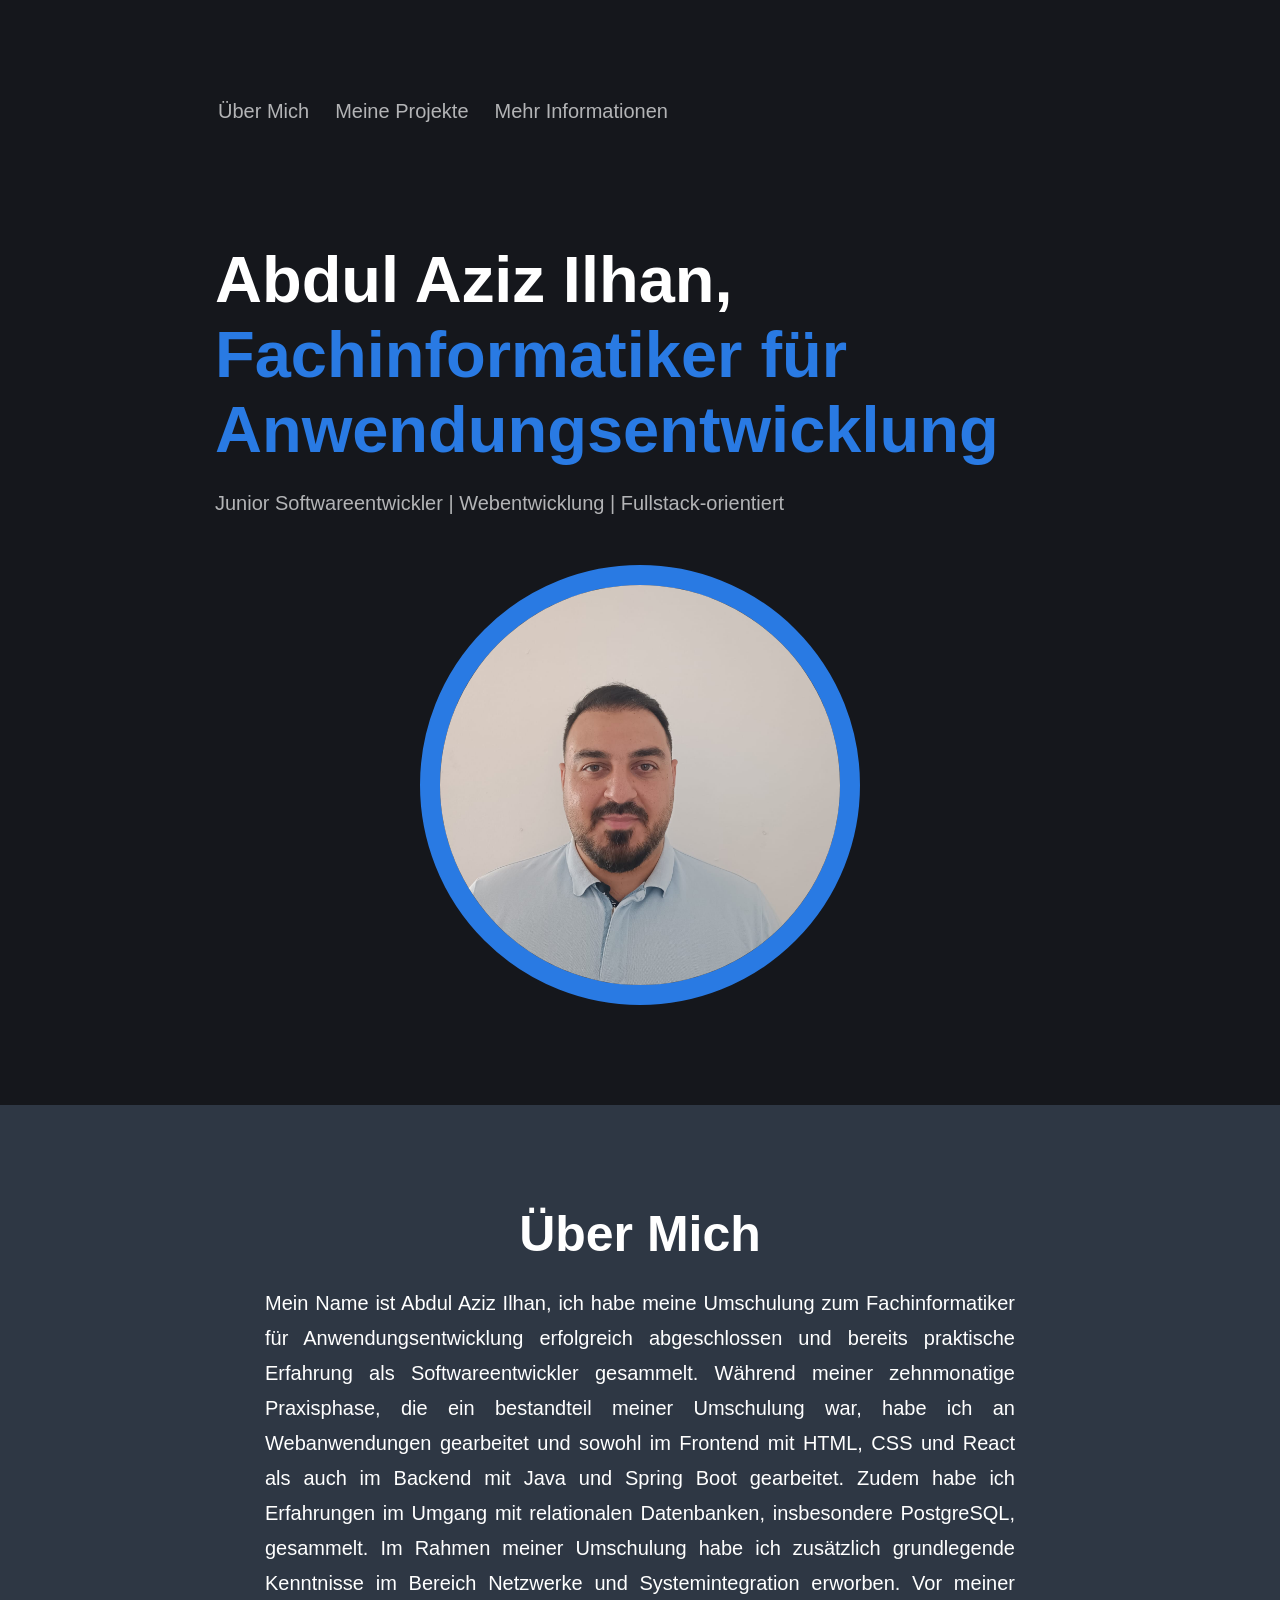
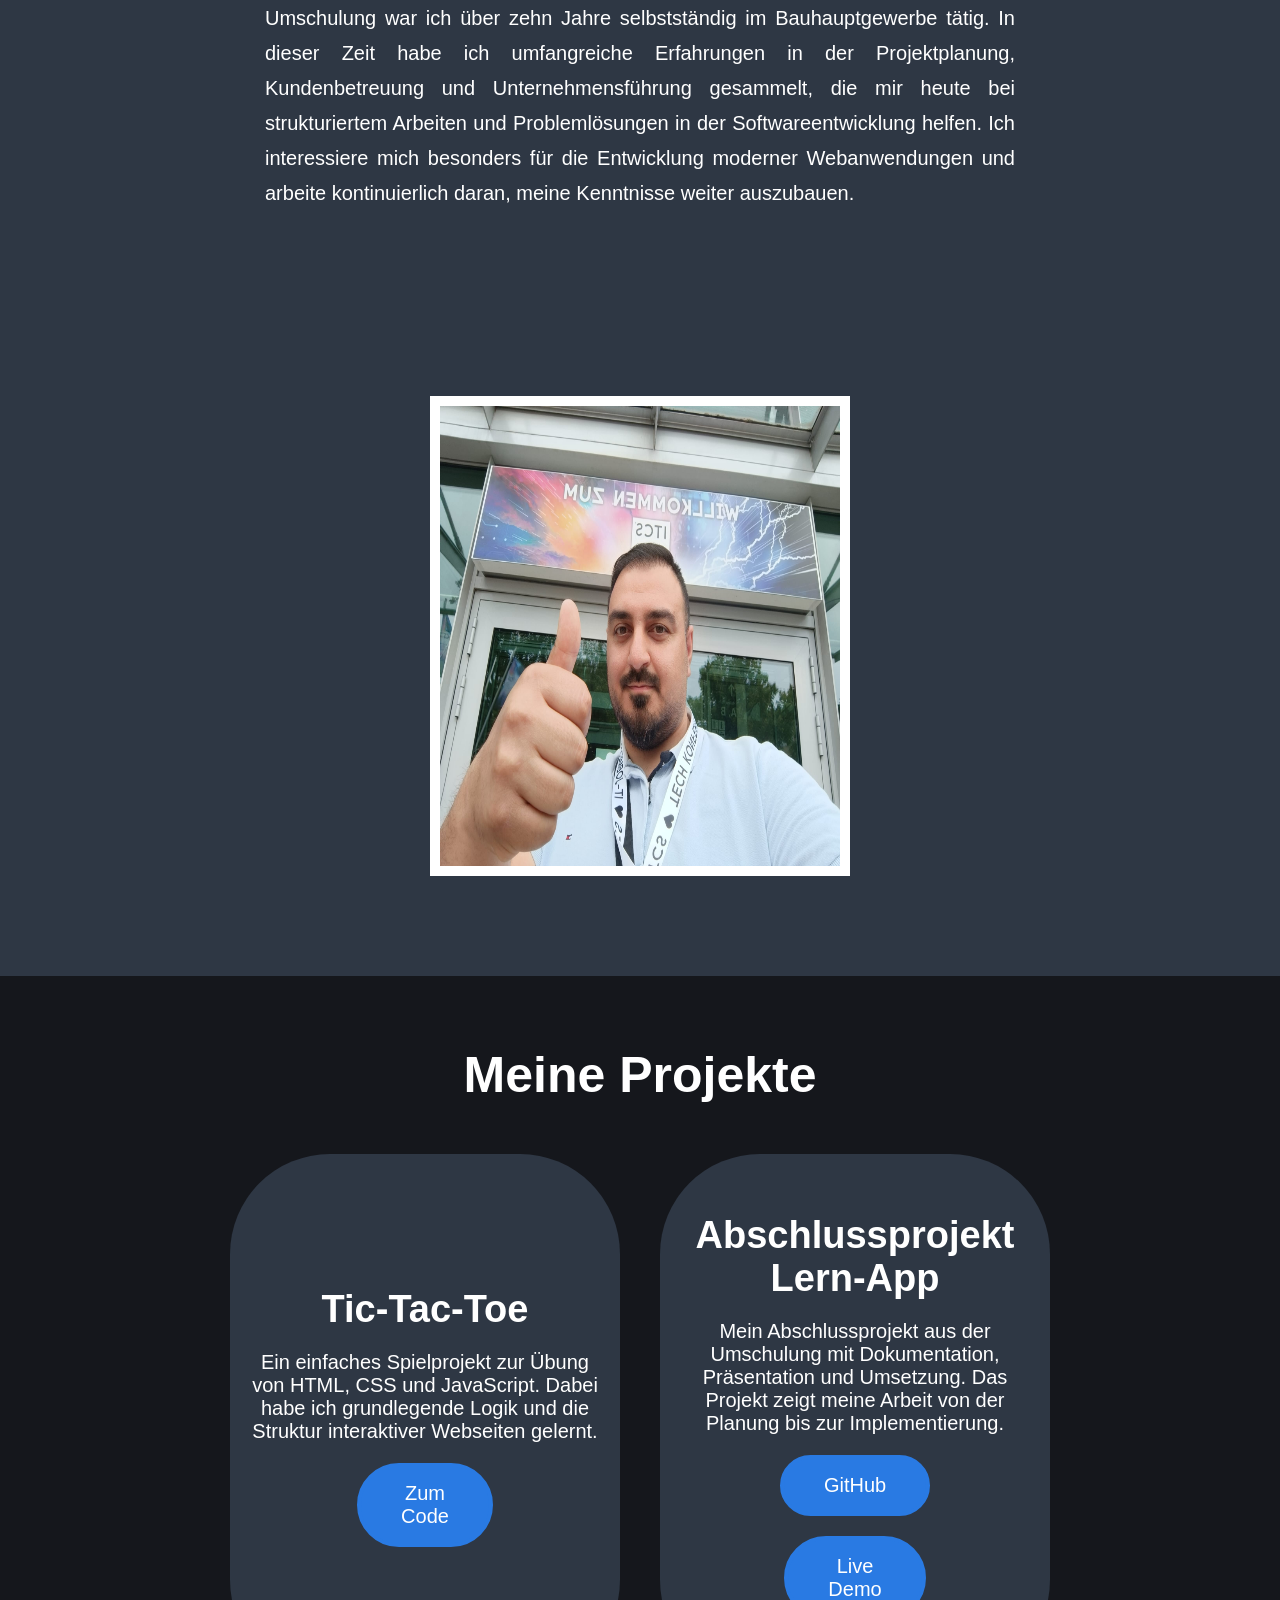
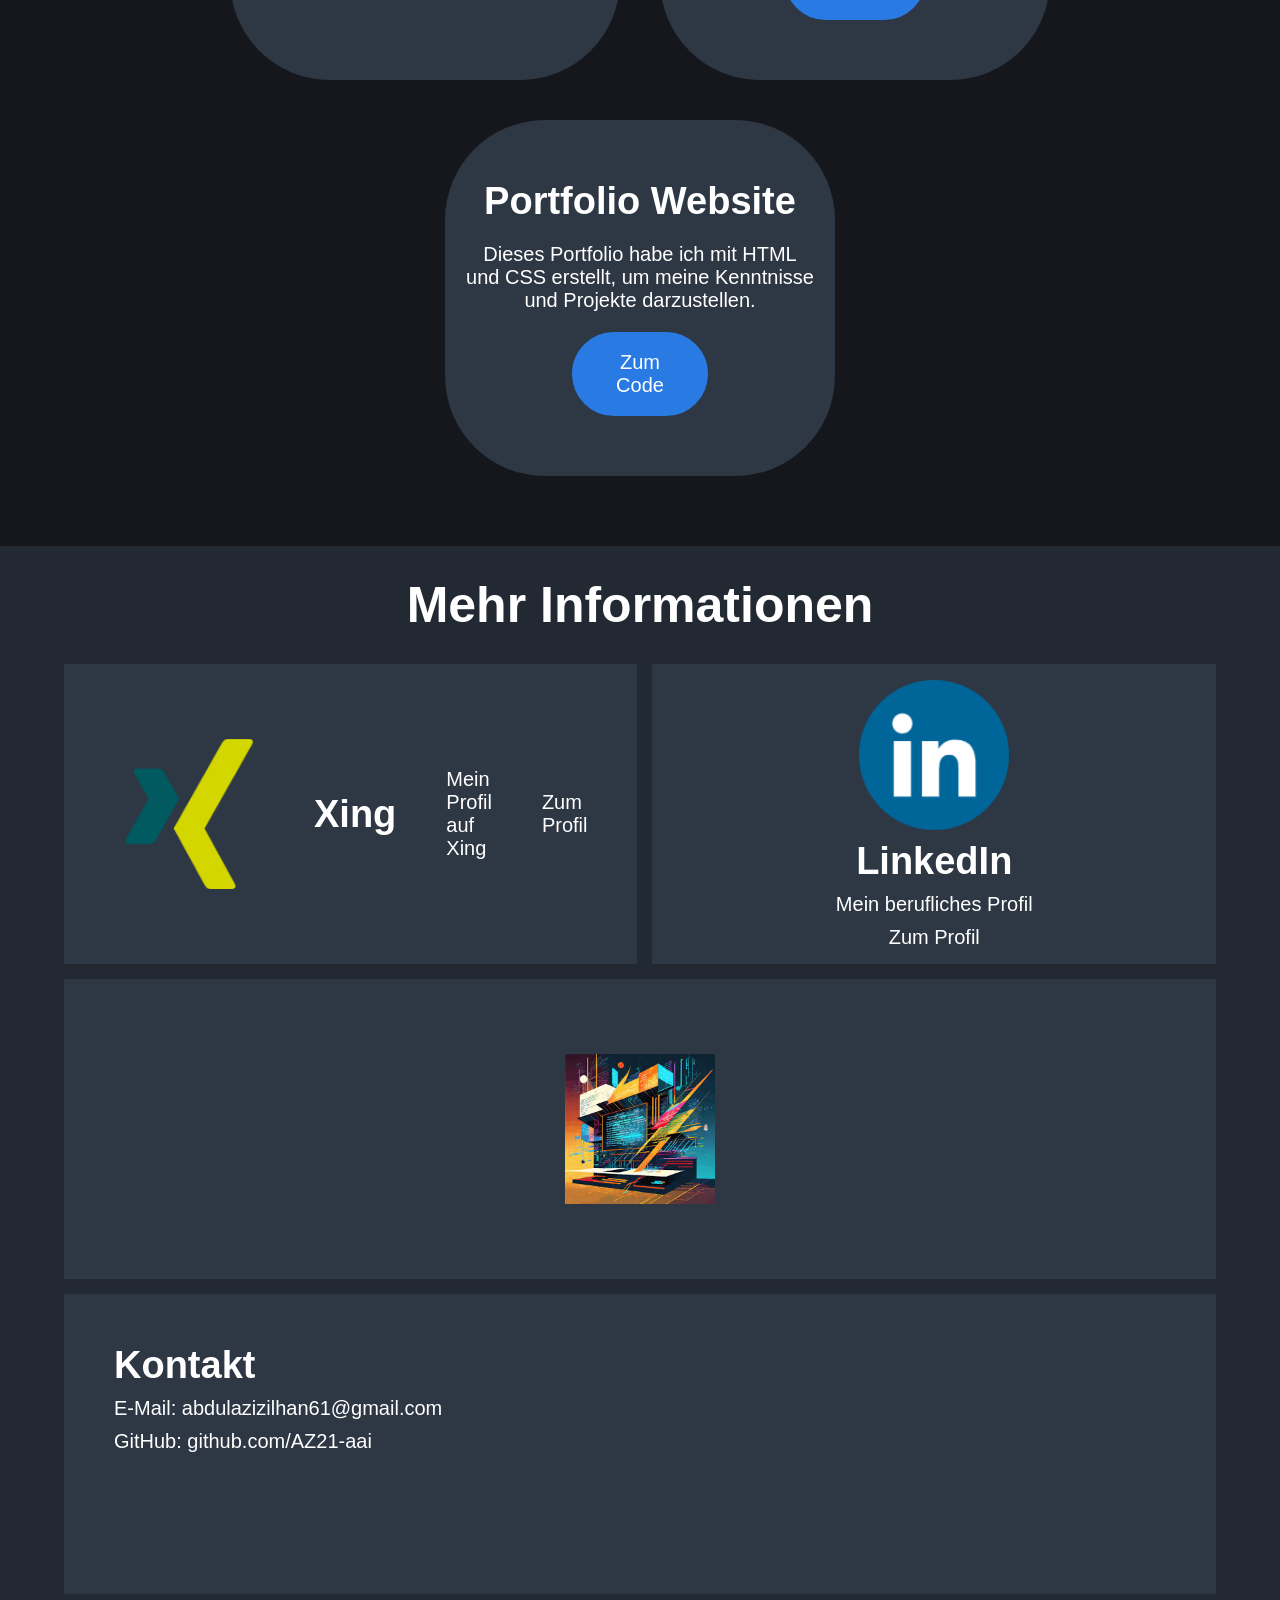
==== index.html @ 3459322f "Update index.html" ====
<!DOCTYPE html>
<html lang="de">
<head>
    <meta charset="UTF-8">
    <meta name="viewport" content="width=device-width, initial-scale=1.0">
    <title>Portfolio - Abdul Aziz Ilhan</title>
    <link rel="stylesheet" href="css_portfolio/general_settings.css">
    <link rel="stylesheet" href="css_portfolio/header.css">
    <link rel="stylesheet" href="css_portfolio/about_me.css">
    <link rel="stylesheet" href="css_portfolio/services.css">
    <link rel="stylesheet" href="css_portfolio/footer.css">
    <link href="https://fonts.googleapis.com/icon?family=Material+Icons"
    rel="stylesheet">
</head>
<body>
    <header>
        <div class="header_text">
            <nav>
                
                <input type="checkbox" id="toggle_button">
                <label for="toggle_button">
                    <span class="material-icons">menu</span>
                </label>
                <ul>
                    <li><a href='#about_me_section'>Über Mich</a></li>
                    <li><a href='#services_section'>Meine Projekte</a></li>
                    <li><a href='#more_information_section'>Mehr Informationen</a></li>
                </ul>
            </nav>
            <h1>Abdul Aziz Ilhan, <span style="color: var(--main-brand-color);"><br>Fachinformatiker für Anwendungsentwicklung</span></h1>
              <p class="subheading">
              Junior Softwareentwickler | Webentwicklung | Fullstack-orientiert
              </p>
        </div>
        <div class="circle">
            <img src="images/fotoportfolio.jfif" alt="">
        </div>
    </header>
    <section id="about_me_section">
        <img src="images/fotoportfolio2 .jfif" alt="">
        <div class="about_me_container">
            <h2>Über Mich</h2><br>
            <p>
Mein Name ist Abdul Aziz Ilhan, ich habe meine Umschulung zum Fachinformatiker für Anwendungsentwicklung erfolgreich abgeschlossen und bereits praktische Erfahrung als Softwareentwickler gesammelt.

Während meiner zehnmonatige Praxisphase, die ein bestandteil meiner Umschulung war, habe ich an Webanwendungen gearbeitet und sowohl im Frontend mit HTML, CSS und React als auch im Backend mit Java und Spring Boot gearbeitet. Zudem habe ich Erfahrungen im Umgang mit relationalen Datenbanken, insbesondere PostgreSQL, gesammelt.

Im Rahmen meiner Umschulung habe ich zusätzlich grundlegende Kenntnisse im Bereich Netzwerke und Systemintegration erworben.

Vor meiner Umschulung war ich über zehn Jahre selbstständig im Bauhauptgewerbe tätig. In dieser Zeit habe ich umfangreiche Erfahrungen in der Projektplanung, Kundenbetreuung und Unternehmensführung gesammelt, die mir heute bei strukturiertem Arbeiten und Problemlösungen in der Softwareentwicklung helfen.

Ich interessiere mich besonders für die Entwicklung moderner Webanwendungen und arbeite kontinuierlich daran, meine Kenntnisse weiter auszubauen.
            </p>
        </div>
    </section>
    <section id="services_section">
        <h2>Meine&shy Projekte</h2>
        <div class="flex_container">
            <div class="card">
                <h3>Tic-Tac-Toe</h3>
                <p>Ein einfaches Spielprojekt zur Übung von HTML, CSS und JavaScript. Dabei habe ich grundlegende Logik und die Struktur interaktiver Webseiten gelernt.</p>
                <a href="#">Zum Code</a> 
            </div>
            <div class="card">
                <h3>Abschlussprojekt Lern-App</h3>
                <p>Mein Abschlussprojekt aus der Umschulung mit Dokumentation, Präsentation und Umsetzung. Das Projekt zeigt meine Arbeit von der Planung bis zur Implementierung.</p>
                <a href="https://github.com/AZ21-aai/lern-app" target="_blank">GitHub</a>
                <a href="https://az21-aai.github.io/portfolio/" target="_blank">Live Demo</a>
            </div>
            <div class="card">
            <h3>Portfolio Website</h3>
              <p>Dieses Portfolio habe ich mit HTML und CSS erstellt, um meine Kenntnisse und Projekte darzustellen.</p>
              <a href="https://github.com/AZ21-aai/portfolio">Zum Code</a>
            </div>
        </div>
    </section>
    <footer id="more_information_section">
        <h2>Mehr Informationen</h2>
        <div class="grid_container">
          <div id="item1" class="grid_item">
                <img src="images/xing.png" alt="Xing">
                <h3>Xing</h3>
                <p>Mein Profil auf Xing</p>
                <a href="https://www.xing.com/profile/AbdulAziz_Ilhan/web_profiles" target="_blank">Zum Profil</a>
            </div>
            <div id="item2" class="grid_item">
                <img src="images/linkedin.png" alt="LinkedIn">
                <h3>LinkedIn</h3>
                <p>Mein berufliches Profil</p>
                <a href="https://www.linkedin.com/in/abdulaziz-ilhan-365914321/" target="_blank">Zum Profil</a>
            </div>
            <div id="item3" class="grid_item">
                <h3>Kontakt</h3>
                <p>E-Mail: abdulazizilhan61@gmail.com</p>
                <p>GitHub: <a href="https://github.com/AZ21-aai" target="_blank">github.com/AZ21-aai</a></p>
            </div>
            <div id="item4" class="grid_item">
                <img src="images/background.jfif" alt="">
            </div>
            </div>
        </div>
    </footer>
</body>
</html>
---- css_portfolio/general_settings.css ----
@import url(../fonts);
:root{
     --main-brand-color: #297ae3;
     --primary-color:#15171C;
     --secondery-color: #232933;
     --light-secondary-color:#2e3744;
     --text-color:white;
     --secondary-text-color: #b3b4b6;
}
*{
    margin: 0px;
    padding: 0;
    /*box-sizing: border-box;*/
}
body{
    min-height: 100vh;
    background-color: var(--primary-color);
    font-family: 'Arial', sans-serif;
    font-size: 20px;
    color: var(--text-color);
}
h1{
    font-size: 65px;
    line-height:115%;
}
h3{
    font-size: 38px;
}
.subheading{
    margin-top: 25px;
    color: var(--secondary-text-color);
}
@media(max-width: 800px){
    h1{
        font-size: 12vw;
        text-align:center;
    }
    .subheading{
        text-align: center;
        font-size: 12vw;
        
        
    }
    body{
        font-size:16px; 
    }
}
---- css_portfolio/header.css ----
header {
    padding: 100px 25px;
    display: flex;
    justify-content: center;
    align-items: center;
    gap: 50px;
    flex-wrap: wrap;
    /*position: relative;
    max-width: 100%;
    max-height: 550px;*/
}

.header_text {
    width: 850px;
   /* text-align: left;
    flex: 1;
    margin-right: 20px;
    z-index: 1;
    max-width: 50%;*/
}

.circle {
    height: 400px;
    width: 400px;
   
    overflow: hidden;
    border-radius: 50%;
    border: 20px solid var(--main-brand-color);

    max-height: 80vw;
    max-width: 80vw;

    display: flex;
    justify-content: center;
    align-items: center;

    /*background-image: url('../images/fotoportfolio.jfif');
    background-position: center;
    background-size: cover;
    float: right;
    margin-left: 10px;
    margin-top: -450px;*/
}
.circle img{
   width: 100%;
}
nav{
    margin-bottom: 120px;
}
nav ul{
    list-style: none;
    display: flex;
    gap: 20px;
}
nav a{
    color: var(--secondary-text-color);
    text-decoration: none;
    position: relative;
    padding: 3px;
}
nav a:hover{
    color: var(--text-color);
}
nav a::after{
    content: '';
    height: 2px;
    width: 0;
    background: var(--main-brand-color);
    position: absolute;
    bottom: 0;
    left: 0;
    transition: 150ms ease-in-out
}
nav a:hover::after{
    width: 100%;
}
#toggle_button{
    display: none;
}
label[for="toggle_button"]{
    display: none;
}
label[for="toggle_button"] span{
    font-size: 120px;
}
@media (max-width: 800px) {
    nav {
        position: absolute;
        top: 0;
        left: 0;
        background: var(--secondery-color);
        padding: 15px;
        border-radius: 0 0 25px 0;
    }
    nav ul{
        display: none;
        flex-direction:column;
    }
    #toggle_button:checked ~ ul{
        display: flex;
    }
    label[for="toggle_button"]{
        display: block;
    }
    
    header {
        /*flex-direction: column;*/
        align-items: center;
        justify-content: center;
        gap: 20px;
        padding: 50px;
        max-height: 100%;
        padding: 280px
    }

    .header-content {
        text-align: center;
        max-width: 90vw;
    }

    .circle {
        height: 200px;
        width: 200px;
        margin-top: 180px;
        gap: 20px;
    }
    h1 {
        font-size: 8vw;
    }

    .subheading {
        font-size: 3.5vw;
    }
}
---- css_portfolio/about_me.css ----
#about_me_section{
    padding: 100px 75px;
    background-color: var(--light-secondary-color);
    display: flex;
    justify-content: center;
    align-items: center;
    gap: 100px;
   flex-wrap: wrap-reverse;
}
.about_me_container{
    width: 750px;
   max-width: 90%;
   /*display: flex;
   flex-direction: column;
   justify-content: center;
   align-items: center;*/
}
#about_me_section img{
    margin-top:85px;
    width: 400px;
    height: 460px;
    border: 10px solid var(--text-color);
    max-width: calc(90% - 30px);
}
.about_me_container h2{
    font-size: 50px;
    text-align: center;
}
.about_me_container p{
    text-align: justify;
    line-height: 175%;
}
@media(max-width: 800px){
    #about_me_section{
        padding: 50px 0;
    }
    #about_me_section h2{
        text-align: center;
        font-size: 12vw;
    }
}
---- css_portfolio/services.css ----
#services_section{
    padding: 70px;
    background-color: var(--primary-color);
}
#services_section h2{
    font-size: 50px;
    text-align: center;
}
.flex_container{
    margin-top: 50px;
    display: flex;
    gap: 40px;
    justify-content: center;
    flex-wrap: wrap;
}
.card{
    width: 350px;
    max-width: calc(90% - 40px);
    background-color: var(--light-secondary-color);
    border-radius: 100px;
    padding: 60px 20px;

    display: flex;
    flex-direction: column;
    justify-content: center;
    gap: 20px;
}
.card *{
    text-align: center;
}
.card a{
    background-color: var(--main-brand-color);
    width: min-content;
    padding: 15px 40px;
    border-radius: 50px;
    margin: 0 auto;
    text-decoration: none;
    color: var(--text-color);
    border: 4px solid var(--main-brand-color);
    transition: 150ms ease-in-out;
}
.card a:hover{
    background: transparent;
}
@media(max-width: 500px){
    #services_section h2{
        font-size: 12vw;
    }
}
---- css_portfolio/footer.css ----
footer{
    padding: 30px 0;
    background-color: var(--secondery-color);
}
footer h2{
    font-size: 50px;
    text-align: center;
}
.grid_container{
    margin: 30px auto;
    width: 1500px;
    max-width: 90%;
    display: grid;
    grid-template-columns: 1fr 1fr 1fr;
    grid-template-rows: 300px 300px;
    gap: 15px;
    grid-template-areas: 
    "item1 item2 item3"
    "item4 item4 item3";
}
.grid_item{
    background-color: var(--light-secondary-color);
    display: flex;
    justify-content: center;
    align-items: center;
    padding: 50px;
    gap: 50px;
}
.grid_item img{
    height: 150px;
    width: 150px;
}
#item1{
    grid-area: item1;
}
#item2{
    grid-area: item2;
    flex-direction: column;
    gap: 10px;

}
#item3{
    grid-area: item3;
    flex-direction: column;
    justify-content:flex-start;
    align-items: flex-start;
    gap: 10px;
}
#item4{
    grid-area: item4;
    flex-direction: column;
    gap: 10px;
}
#item5{
    grid-area: item5;
}
@media(max-width: 1300px){
    .grid_container{
        grid-template-columns: 1fr 1fr;
        grid-template-rows: 300px 300px 300px;
        grid-template-areas: 
        "item1 item2"
        "item4 item4"
        "item3 item3";
    }
}
@media(max-width: 900px){
    .grid_container{
        grid-template-columns: 1fr;
        grid-template-rows: auto auto auto auto;
        grid-template-areas: 
        "item1 item1"
        "item1 item2"
        "item2 item4" 
        "item3 item3";
    }
}
@media(max-width:650px){
    footer h2{
        font-size: 9vw;
    }
    .grid_it{
        padding:20px;
    }
    .grid_item img{
        height:100px;
        width:100px;
    }
    .grid_item h3{
        font-size: 24px;
    }
}
.grid_item a {
    color: white;
    text-decoration: none;
}

.grid_item a:hover {
    text-decoration: underline;
}
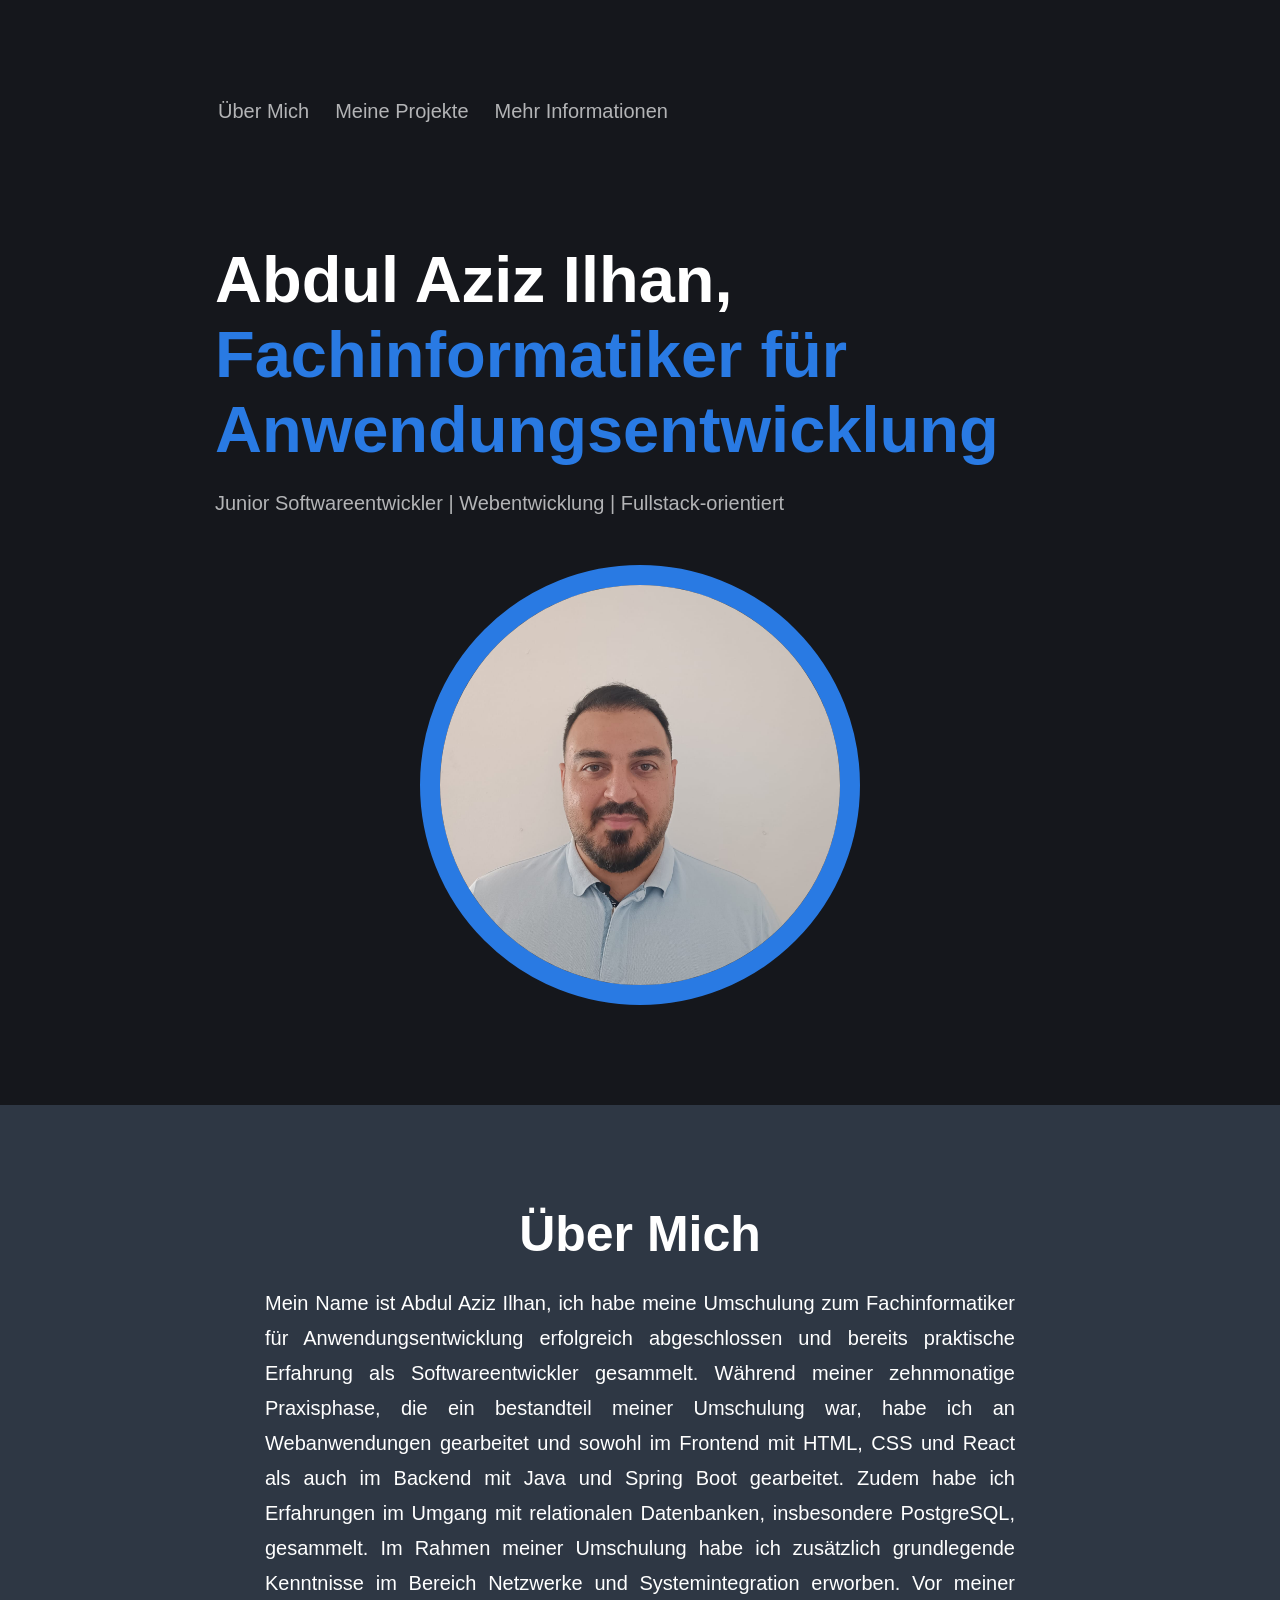
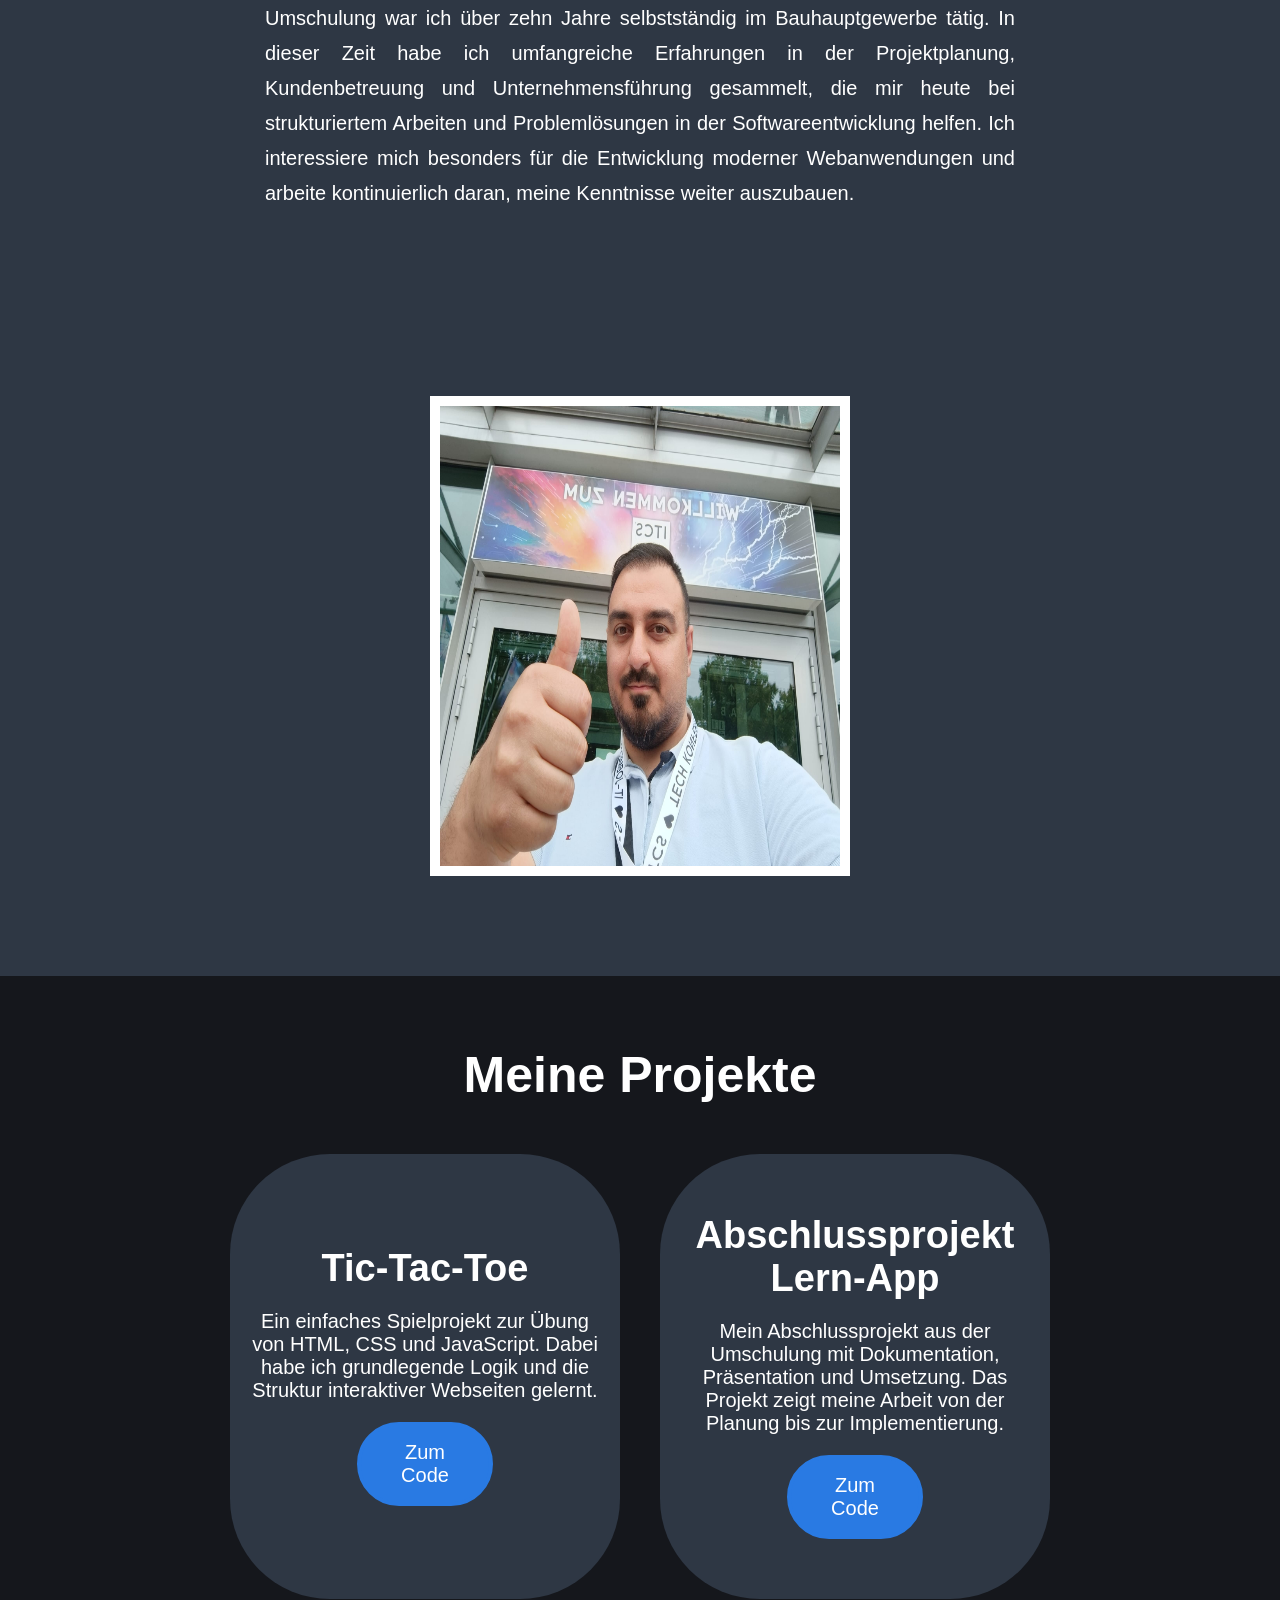
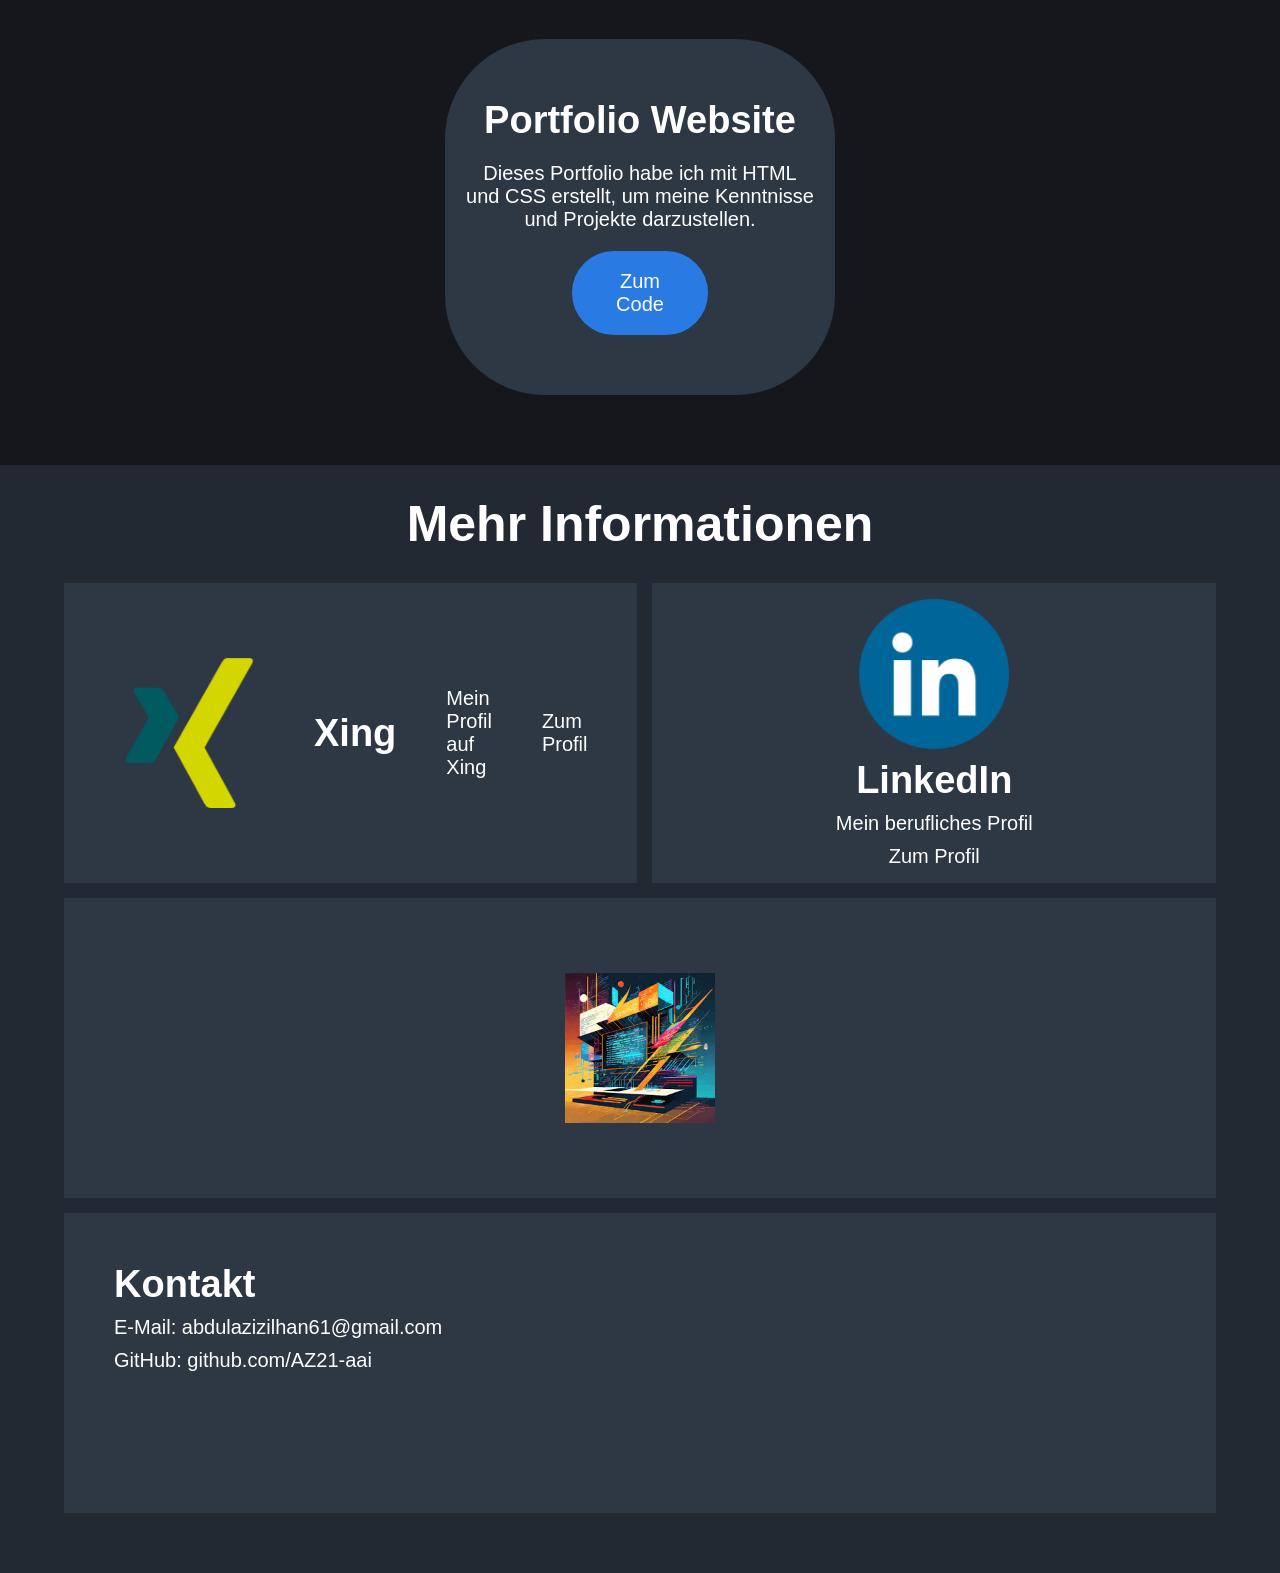
==== commit c8110c3b: "Update index.html" ====
--- a/index.html
+++ b/index.html
@@ -64,8 +64,7 @@
             <div class="card">
                 <h3>Abschlussprojekt Lern-App</h3>
                 <p>Mein Abschlussprojekt aus der Umschulung mit Dokumentation, Präsentation und Umsetzung. Das Projekt zeigt meine Arbeit von der Planung bis zur Implementierung.</p>
-                <a href="https://github.com/AZ21-aai/lern-app" target="_blank">GitHub</a>
-                <a href="https://az21-aai.github.io/portfolio/" target="_blank">Live Demo</a>
+                <a href="https://github.com/AZ21-aai/lern-app" target="_blank">Zum Code</a>
             </div>
             <div class="card">
             <h3>Portfolio Website</h3>
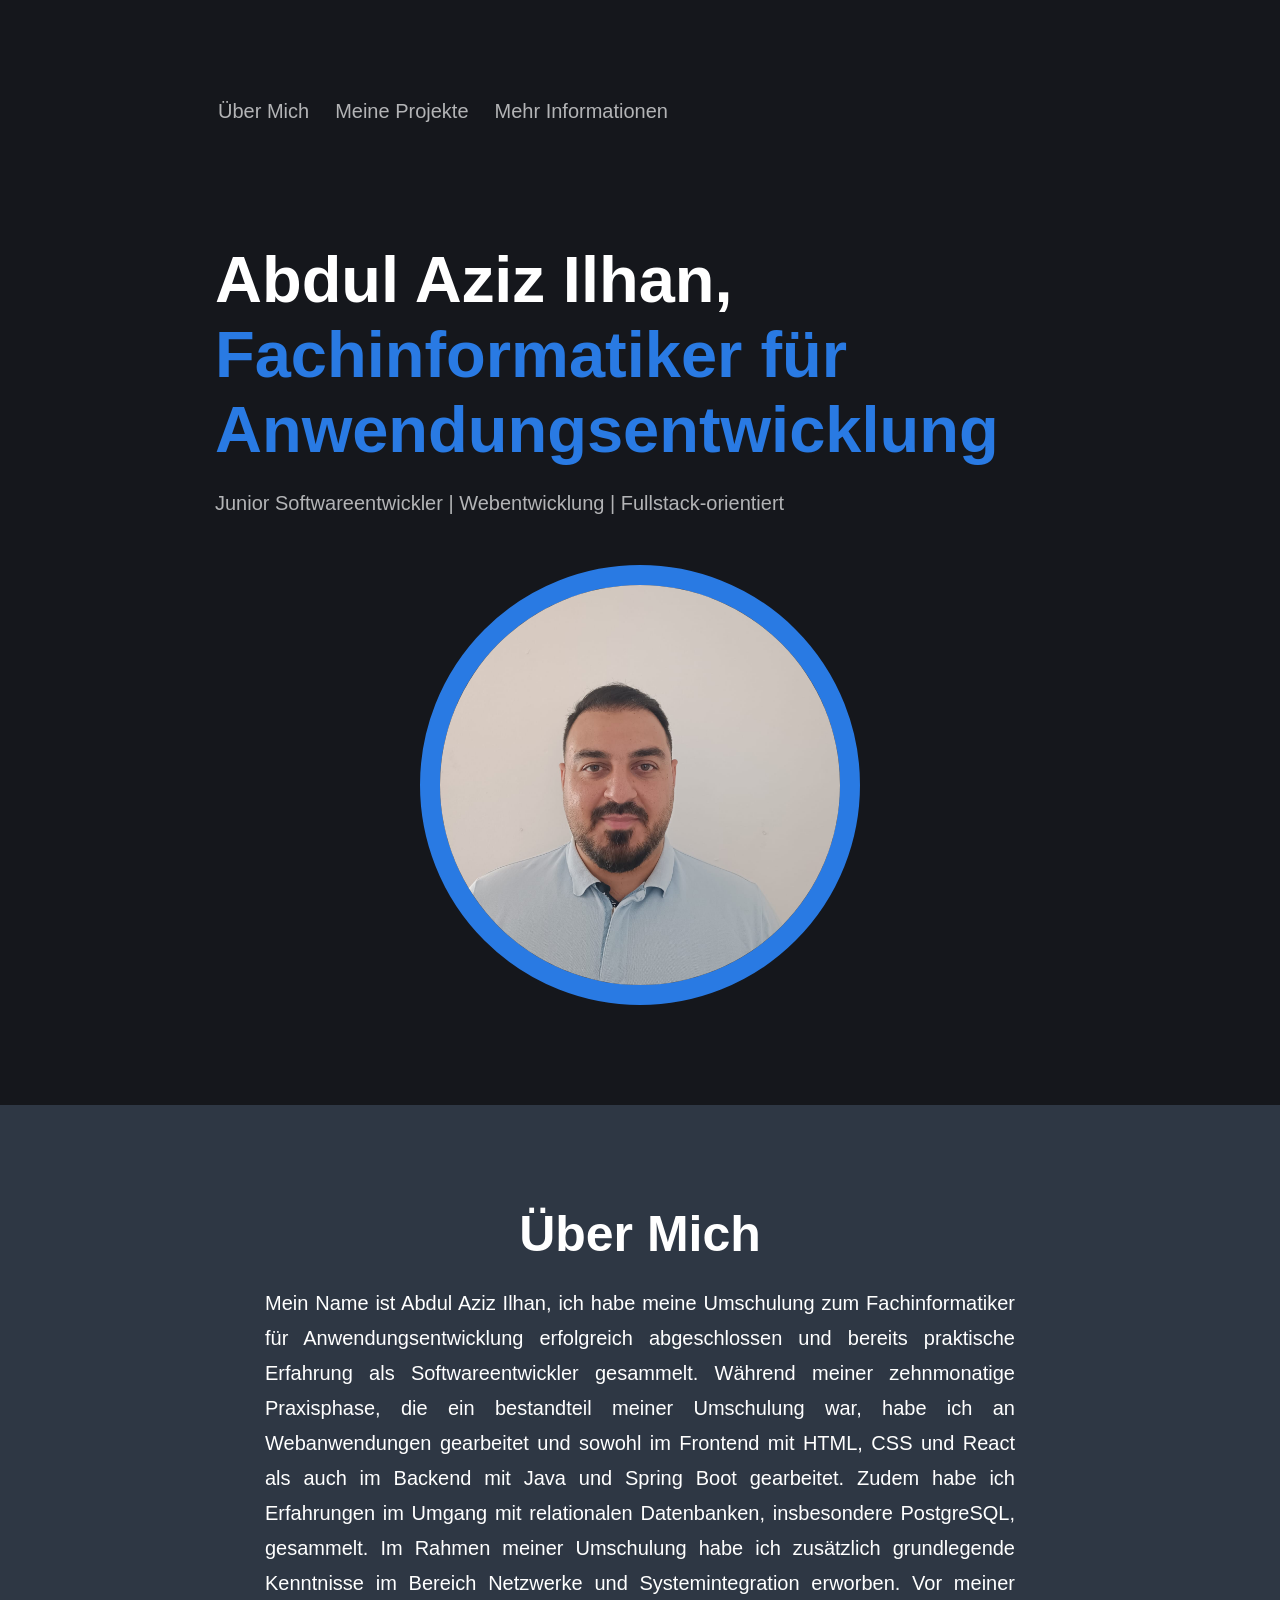
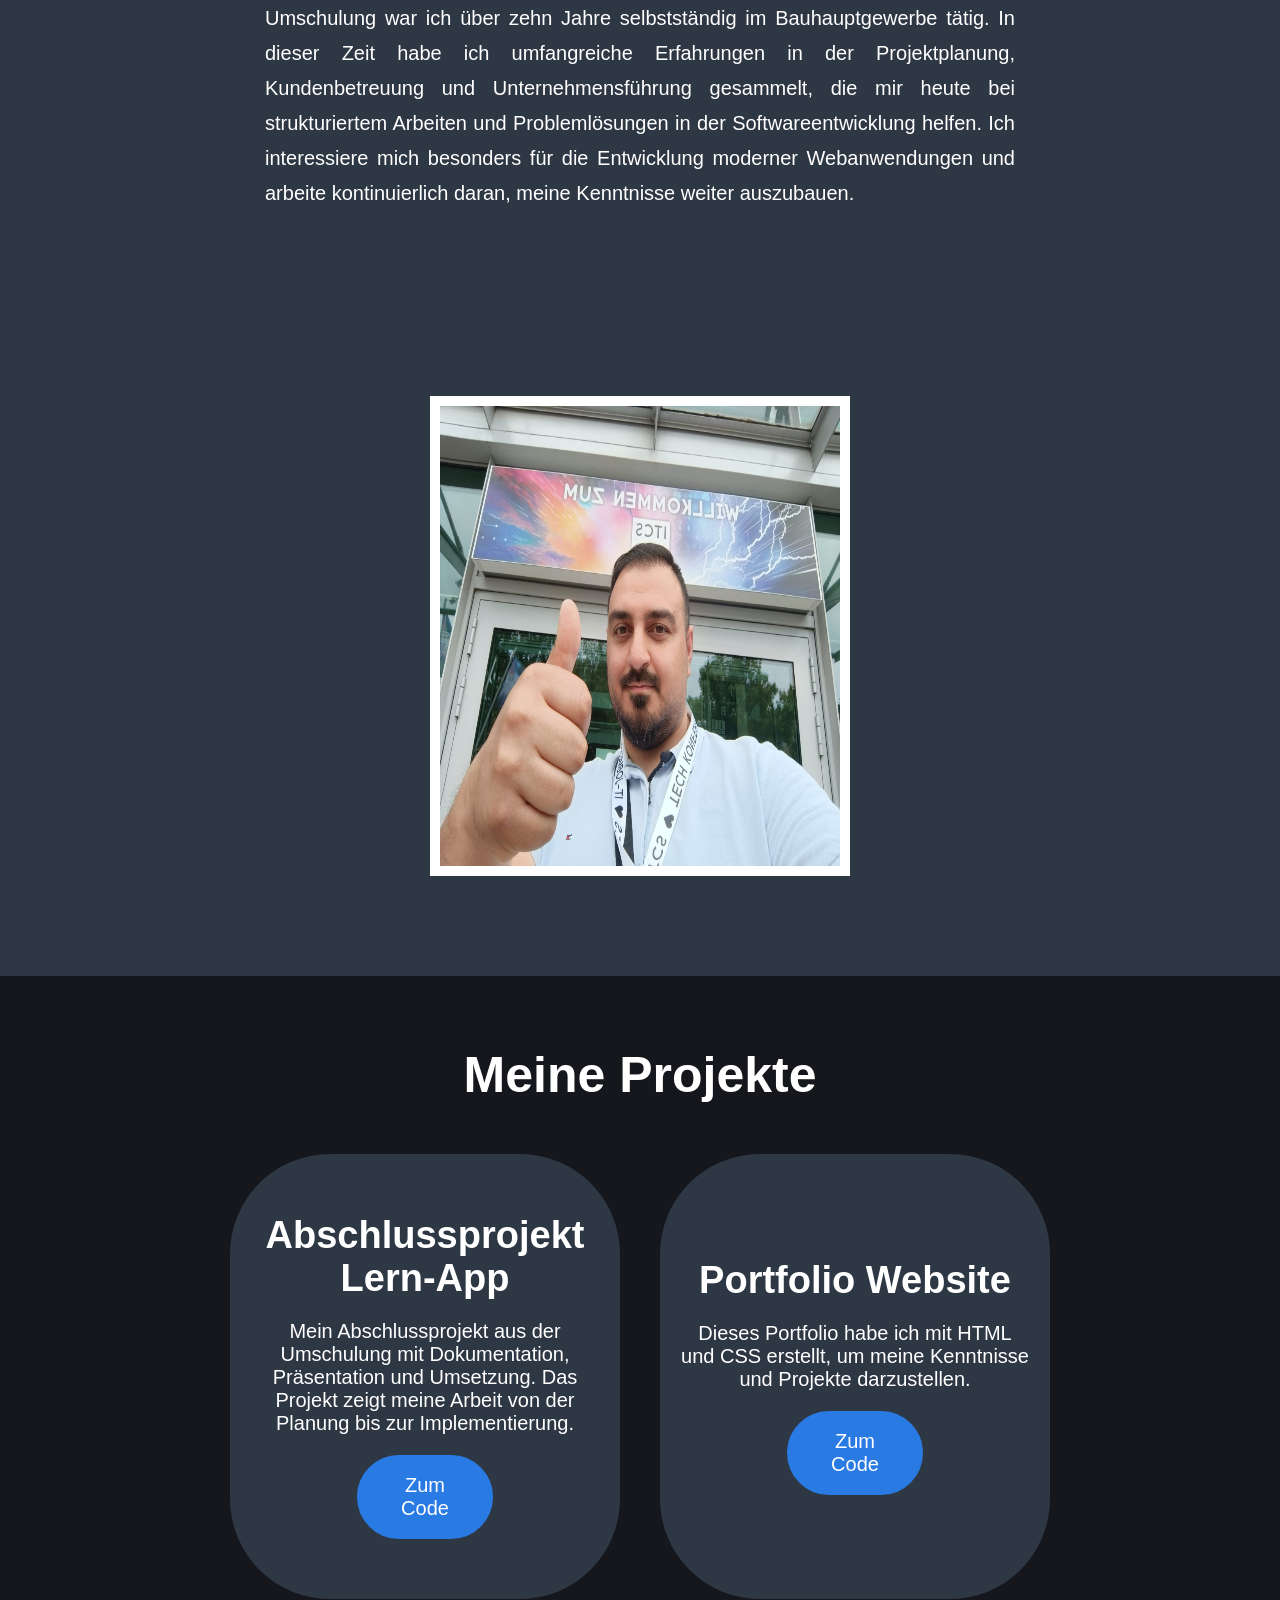
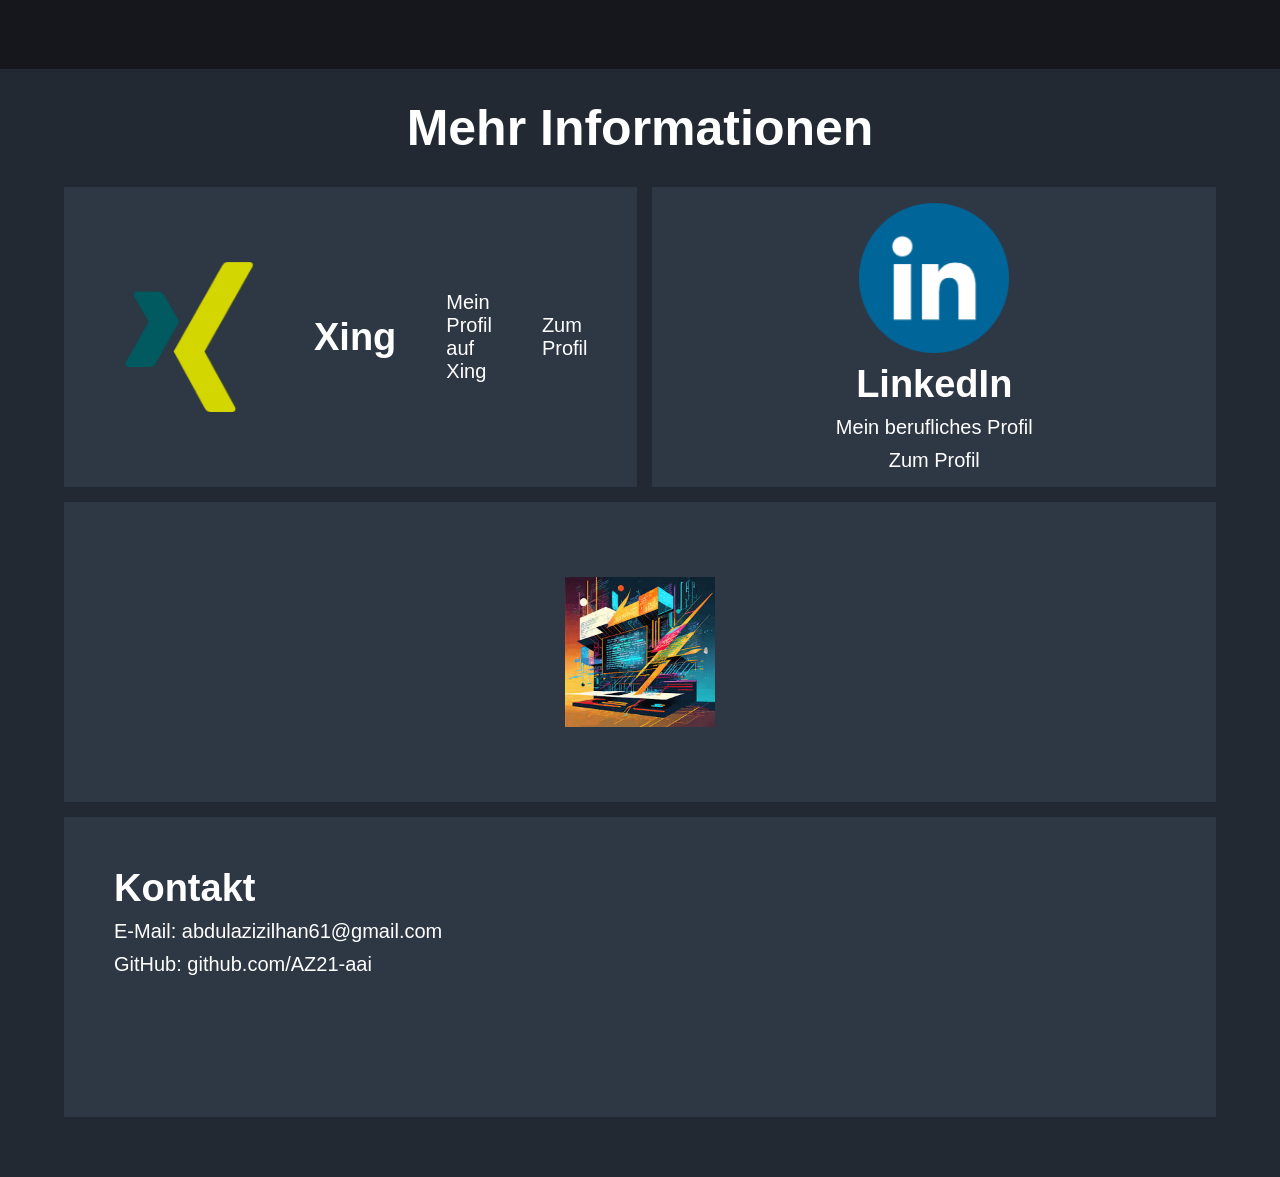
==== commit b3bba8ad: "Update index.html" ====
--- a/index.html
+++ b/index.html
@@ -57,11 +57,6 @@
         <h2>Meine&shy Projekte</h2>
         <div class="flex_container">
             <div class="card">
-                <h3>Tic-Tac-Toe</h3>
-                <p>Ein einfaches Spielprojekt zur Übung von HTML, CSS und JavaScript. Dabei habe ich grundlegende Logik und die Struktur interaktiver Webseiten gelernt.</p>
-                <a href="#">Zum Code</a> 
-            </div>
-            <div class="card">
                 <h3>Abschlussprojekt Lern-App</h3>
                 <p>Mein Abschlussprojekt aus der Umschulung mit Dokumentation, Präsentation und Umsetzung. Das Projekt zeigt meine Arbeit von der Planung bis zur Implementierung.</p>
                 <a href="https://github.com/AZ21-aai/lern-app" target="_blank">Zum Code</a>
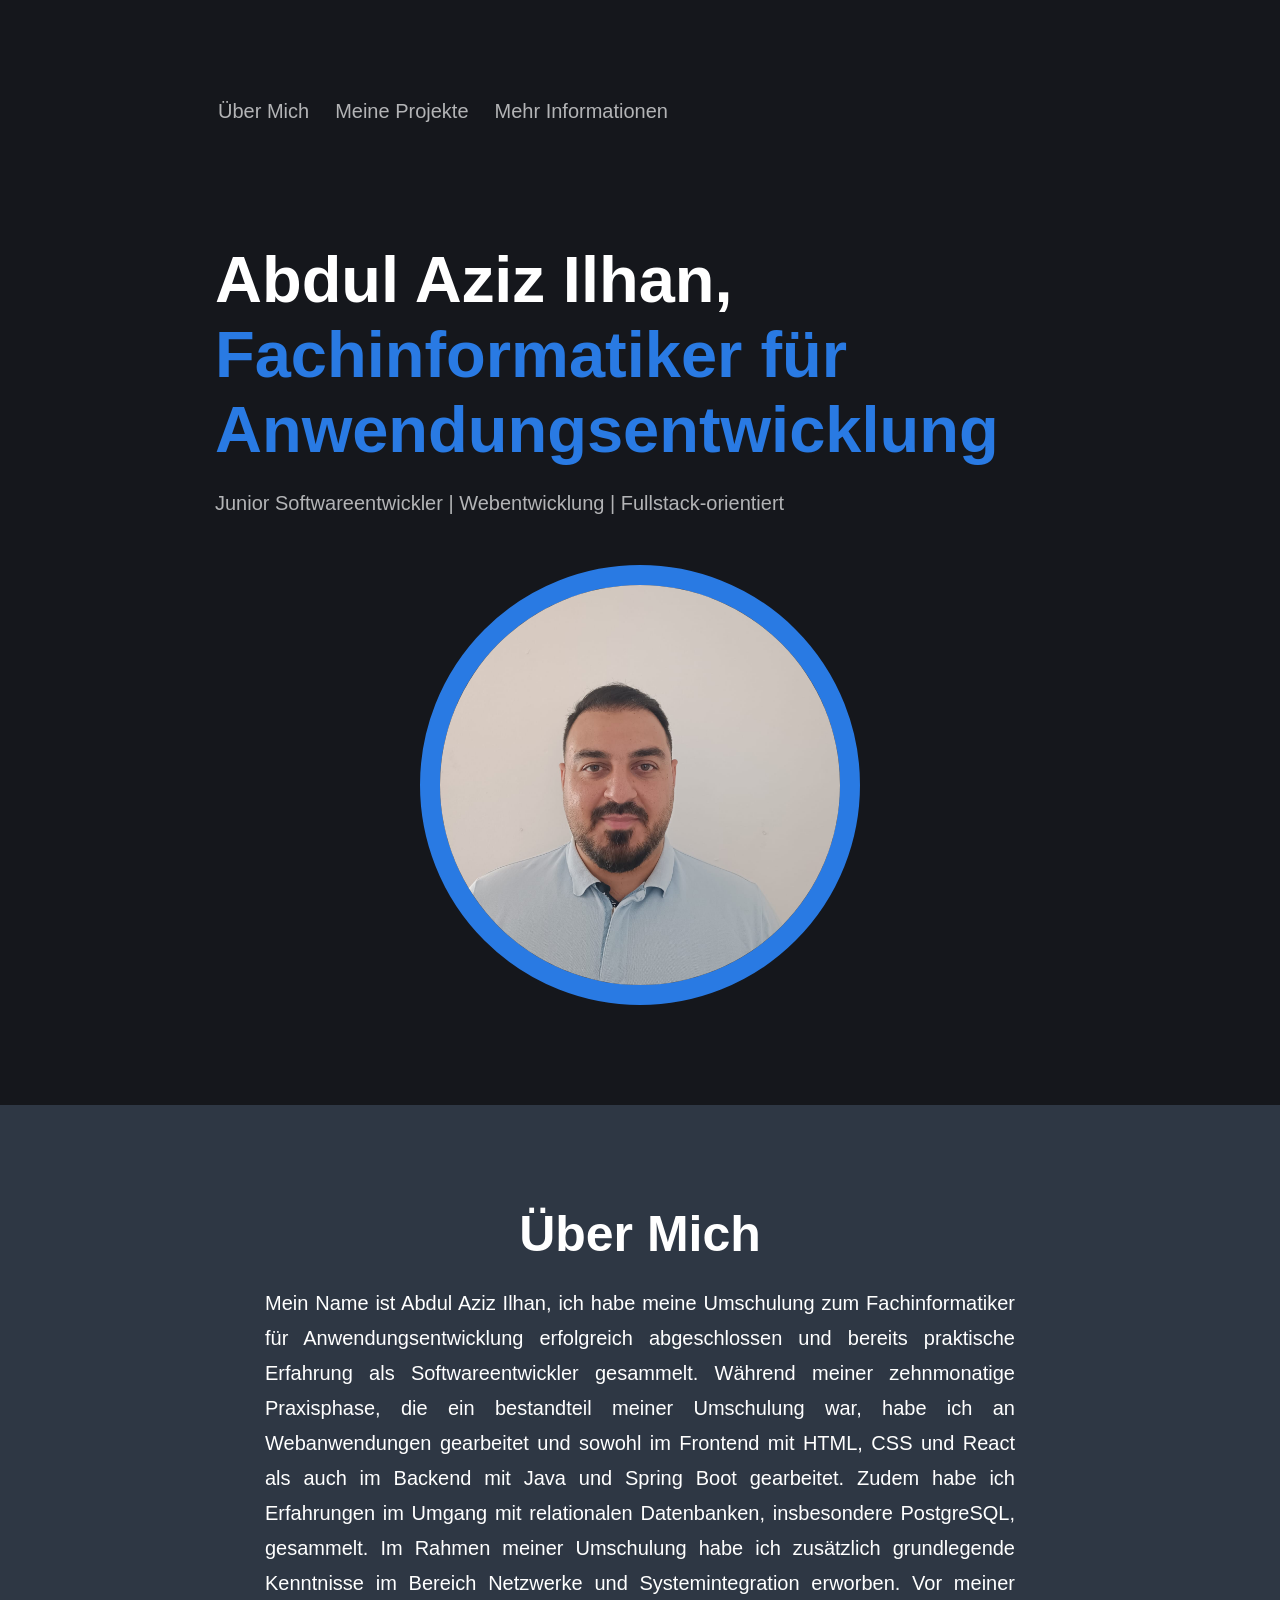
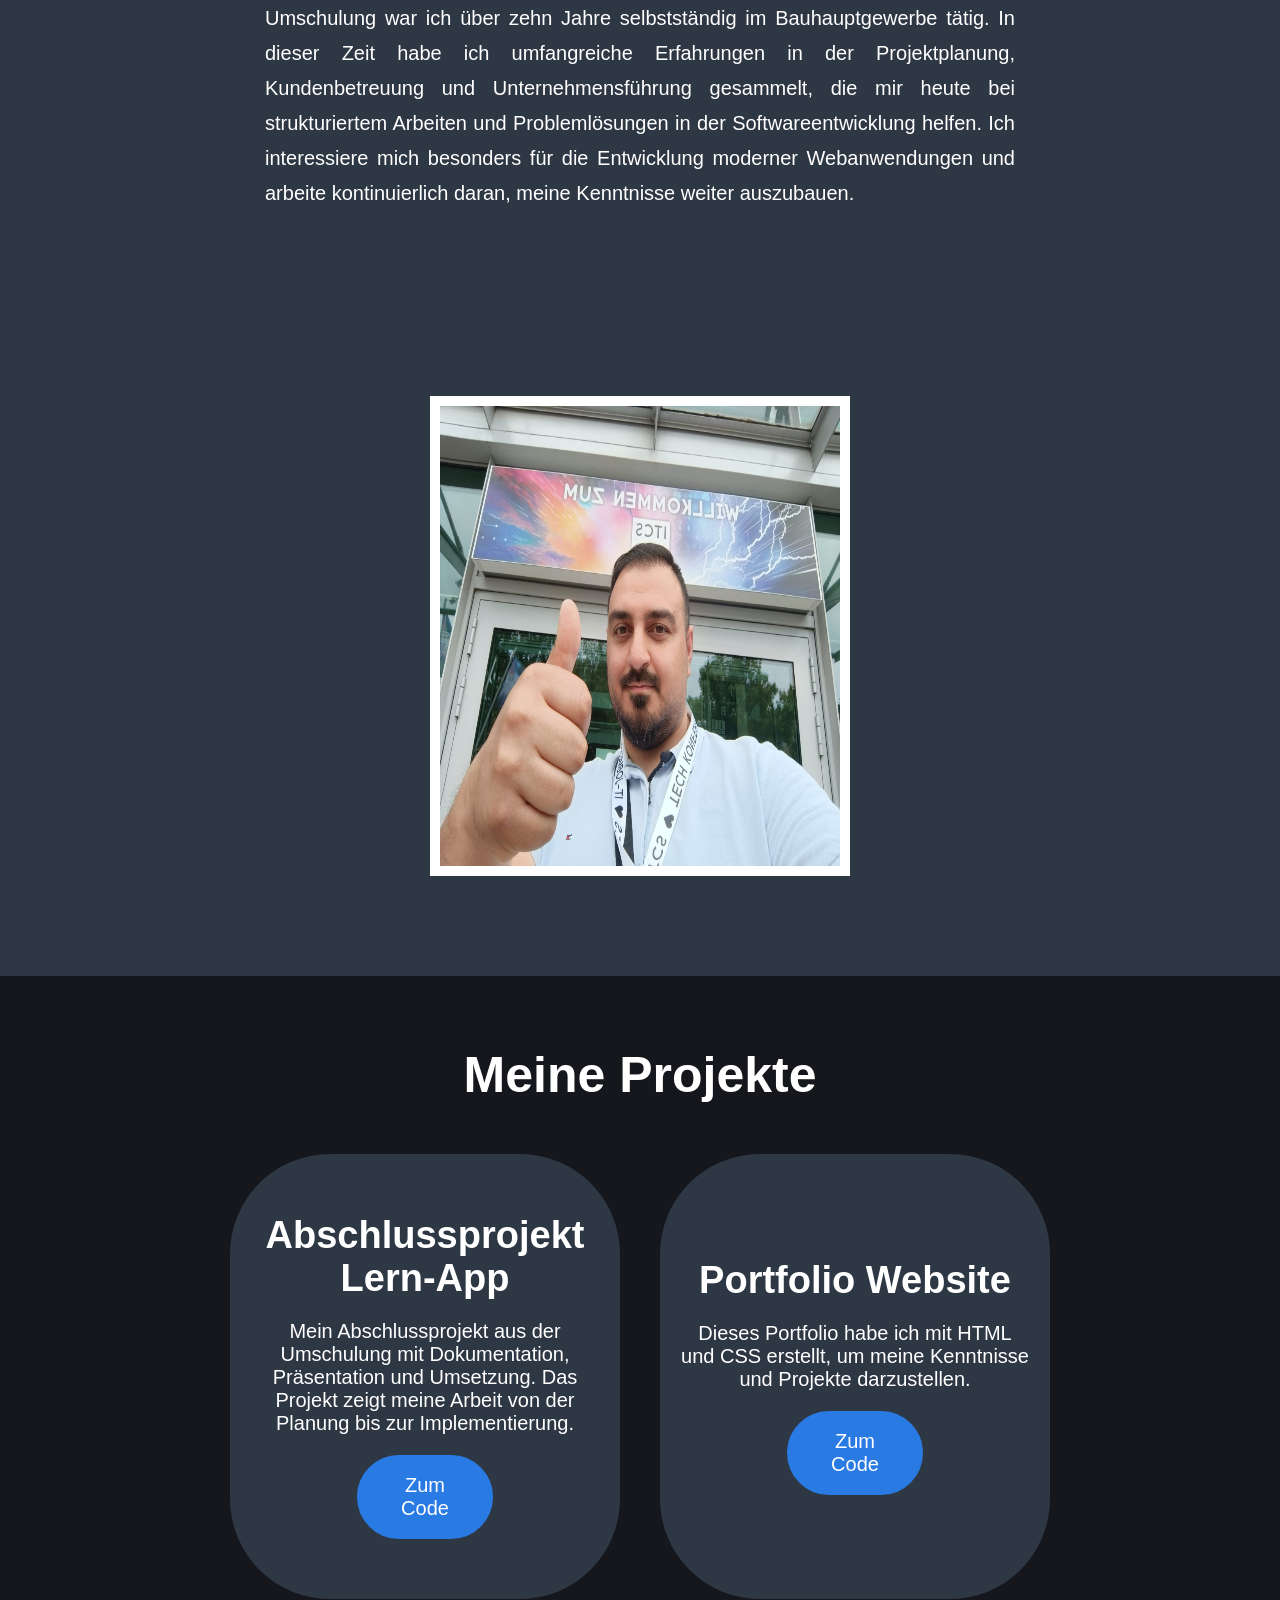
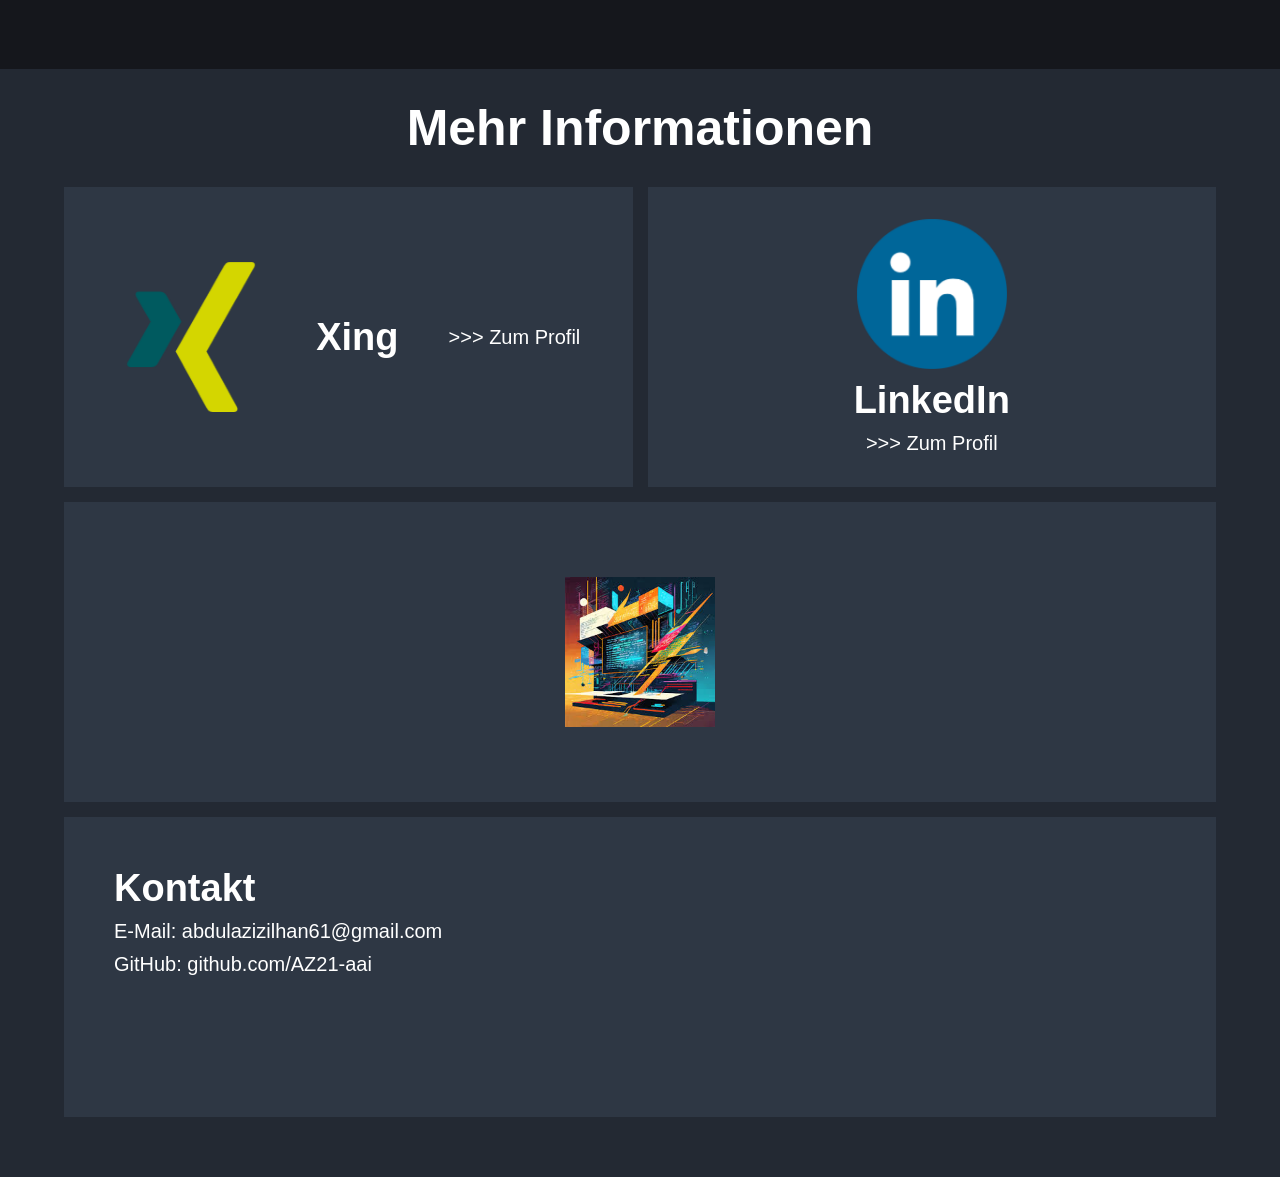
==== commit 54089495: "Update index.html" ====
--- a/index.html
+++ b/index.html
@@ -74,14 +74,12 @@
           <div id="item1" class="grid_item">
                 <img src="images/xing.png" alt="Xing">
                 <h3>Xing</h3>
-                <p>Mein Profil auf Xing</p>
-                <a href="https://www.xing.com/profile/AbdulAziz_Ilhan/web_profiles" target="_blank">Zum Profil</a>
+                <a href="https://www.xing.com/profile/AbdulAziz_Ilhan/web_profiles" target="_blank">>>> Zum Profil</a>
             </div>
             <div id="item2" class="grid_item">
                 <img src="images/linkedin.png" alt="LinkedIn">
                 <h3>LinkedIn</h3>
-                <p>Mein berufliches Profil</p>
-                <a href="https://www.linkedin.com/in/abdulaziz-ilhan-365914321/" target="_blank">Zum Profil</a>
+                <a href="https://www.linkedin.com/in/abdulaziz-ilhan-365914321/" target="_blank">>>> Zum Profil</a>
             </div>
             <div id="item3" class="grid_item">
                 <h3>Kontakt</h3>
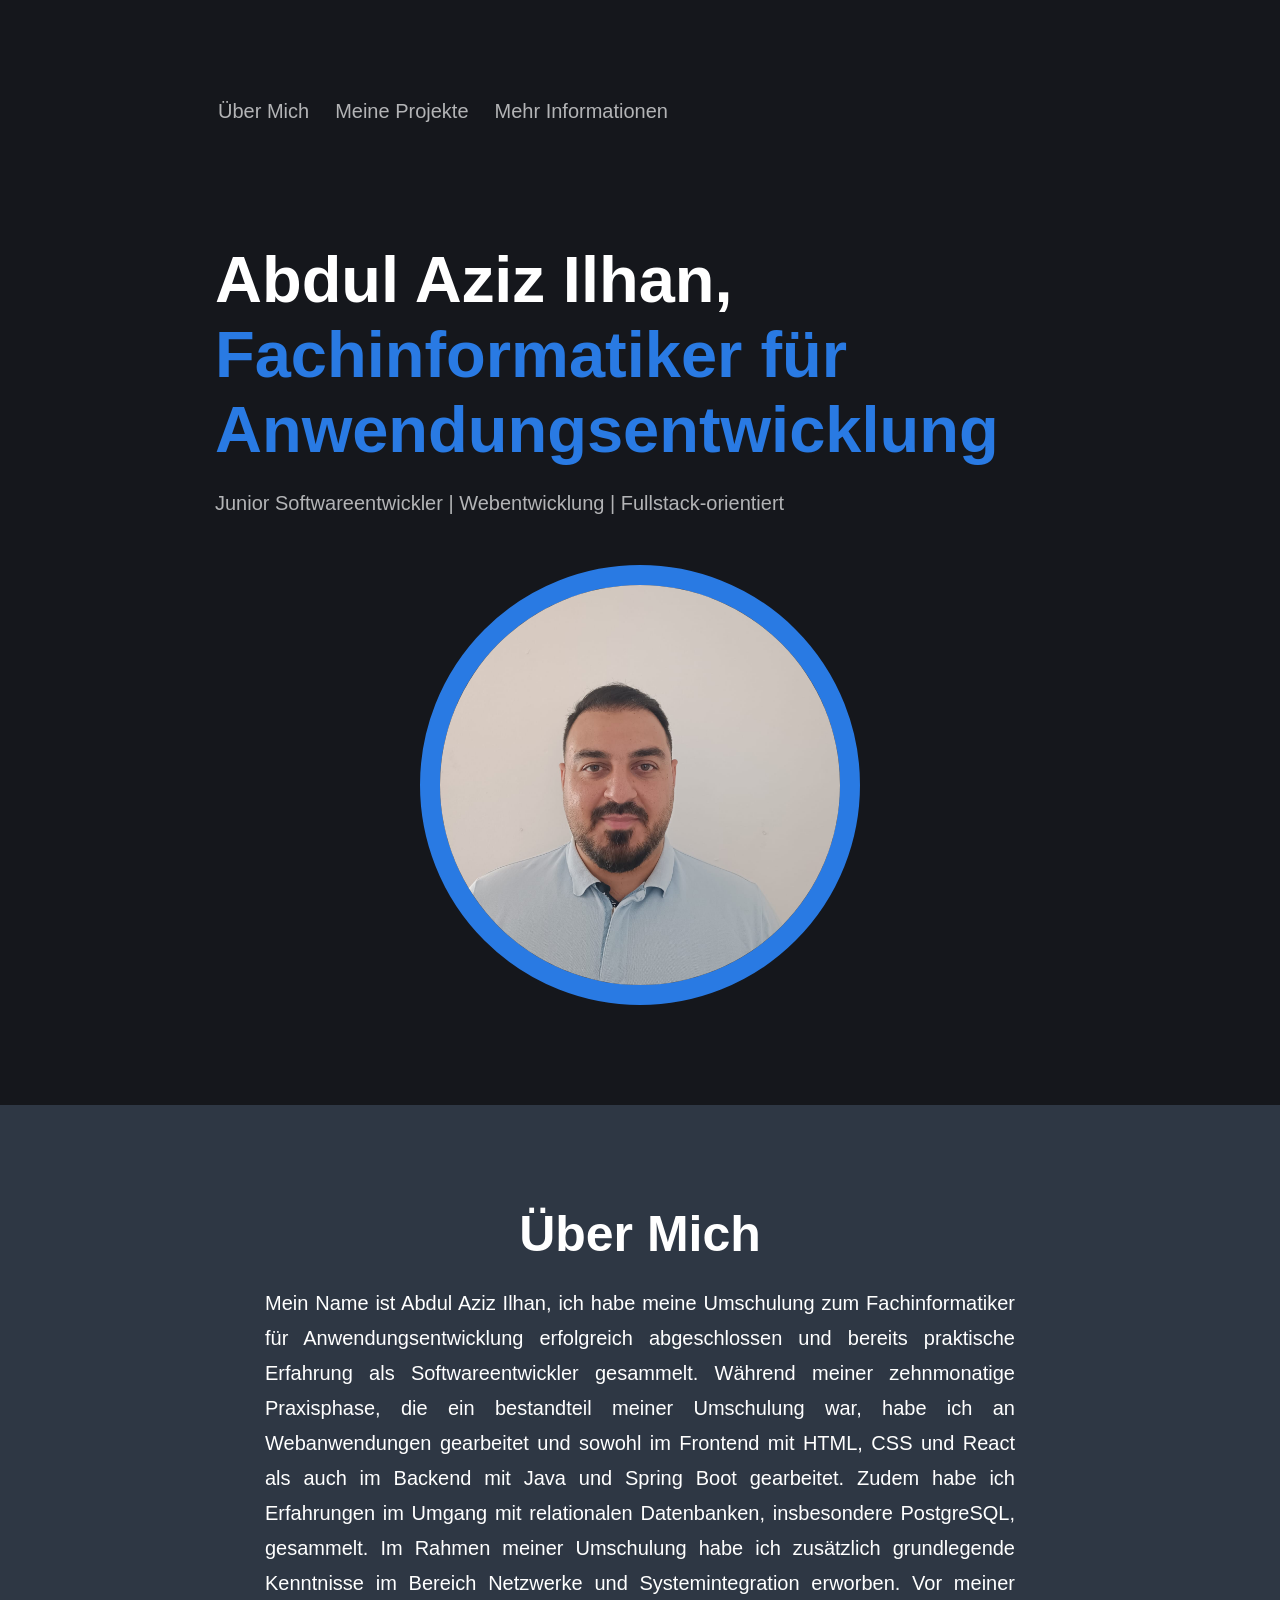
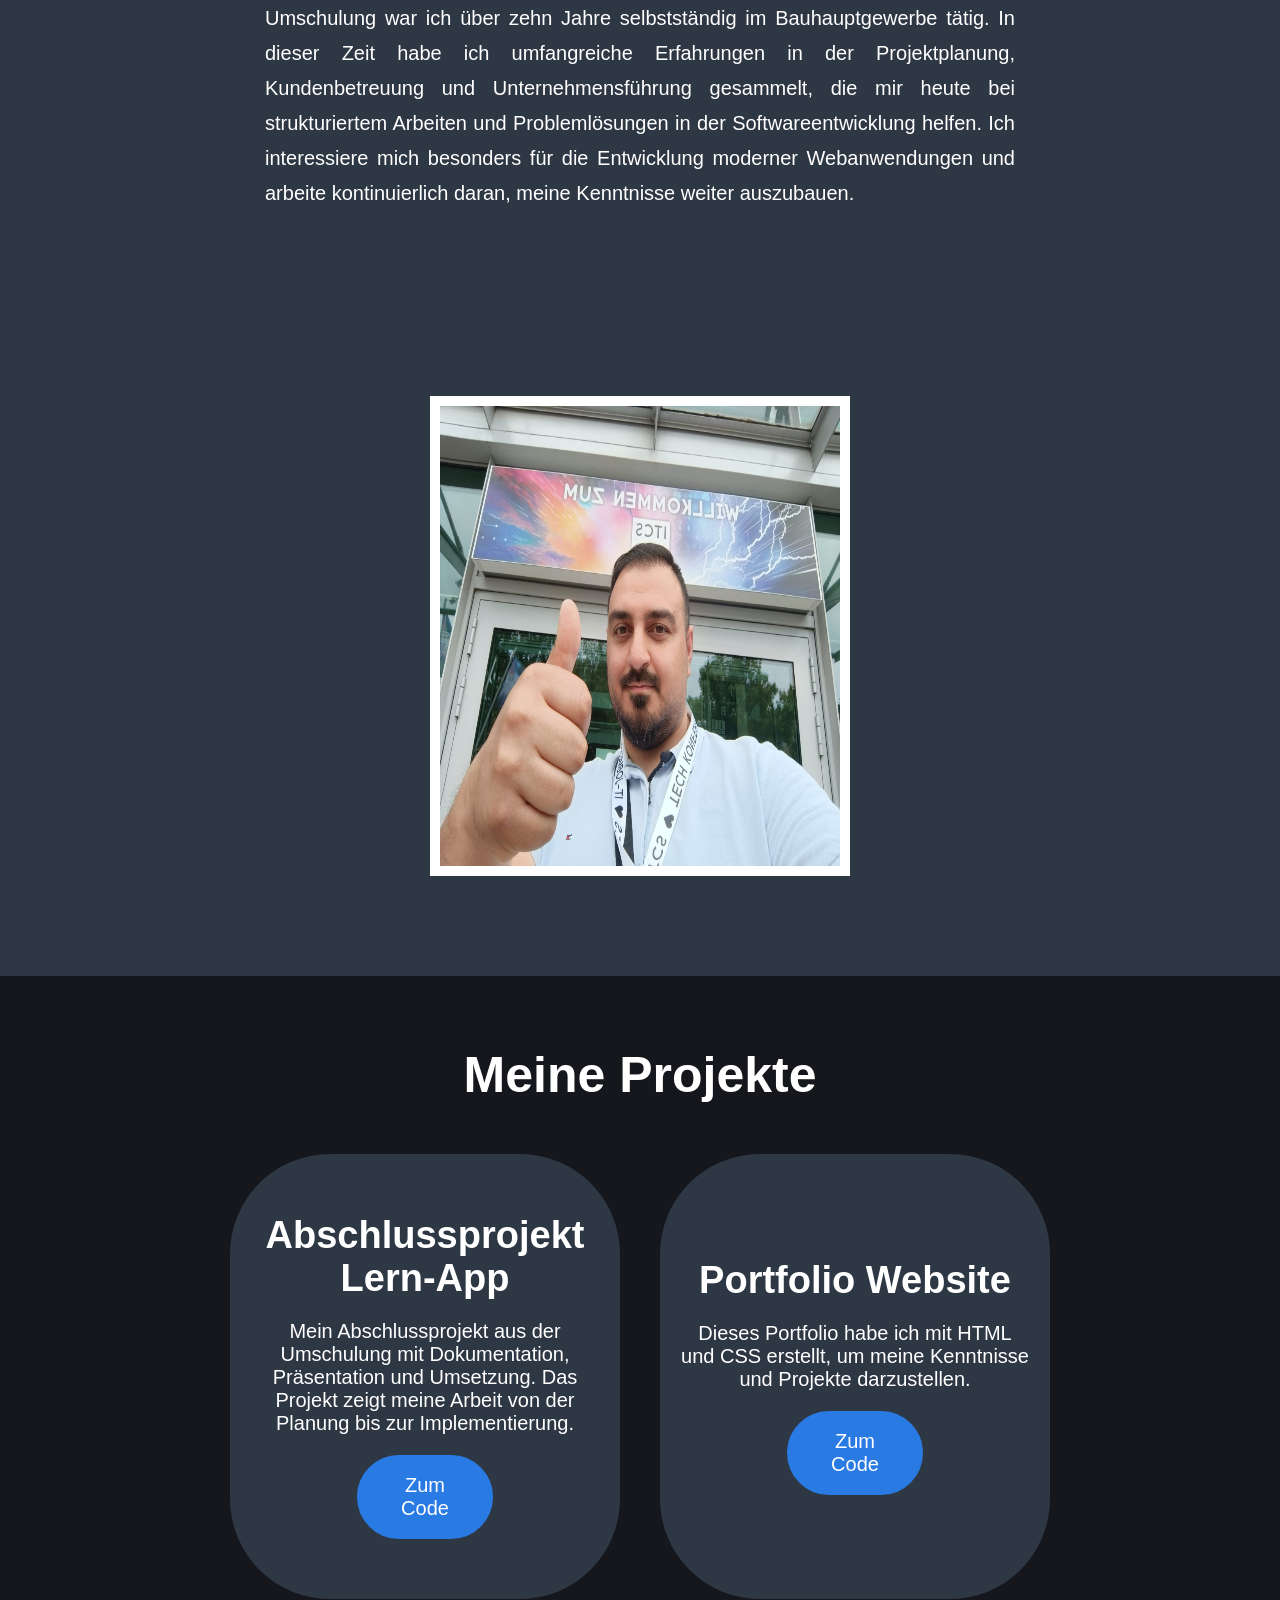
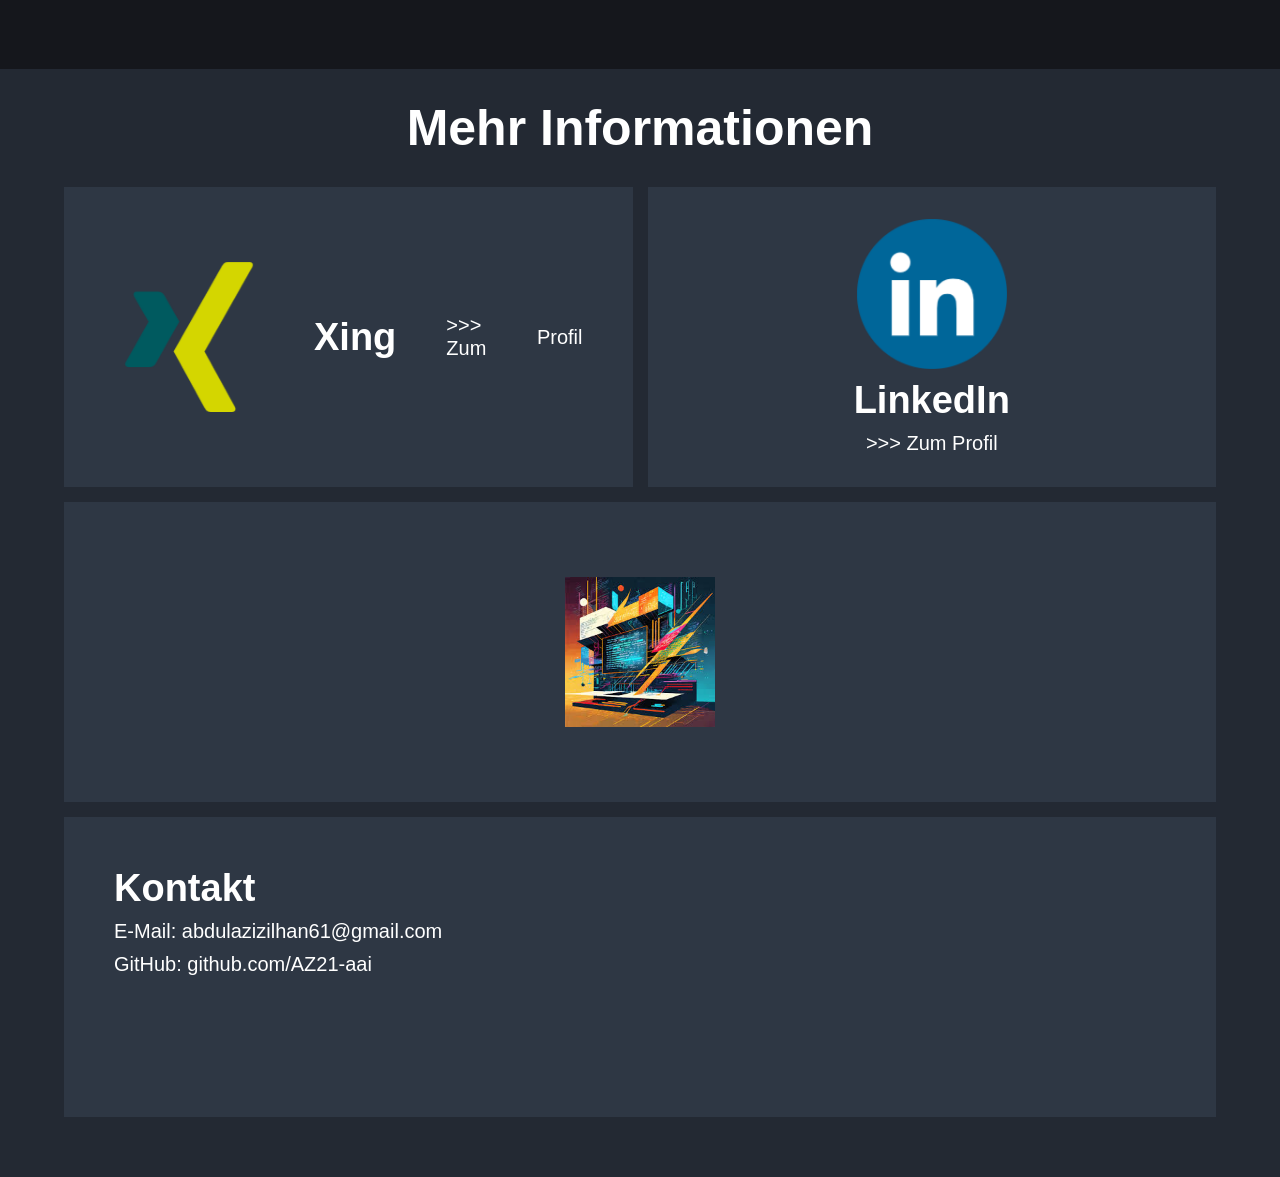
==== commit f535baf2: "Update index.html" ====
--- a/index.html
+++ b/index.html
@@ -74,7 +74,7 @@
           <div id="item1" class="grid_item">
                 <img src="images/xing.png" alt="Xing">
                 <h3>Xing</h3>
-                <a href="https://www.xing.com/profile/AbdulAziz_Ilhan/web_profiles" target="_blank">>>> Zum Profil</a>
+                <a href="https://www.xing.com/profile/AbdulAziz_Ilhan/web_profiles" target="_blank">>>> Zum<p> Profil</a></p>
             </div>
             <div id="item2" class="grid_item">
                 <img src="images/linkedin.png" alt="LinkedIn">
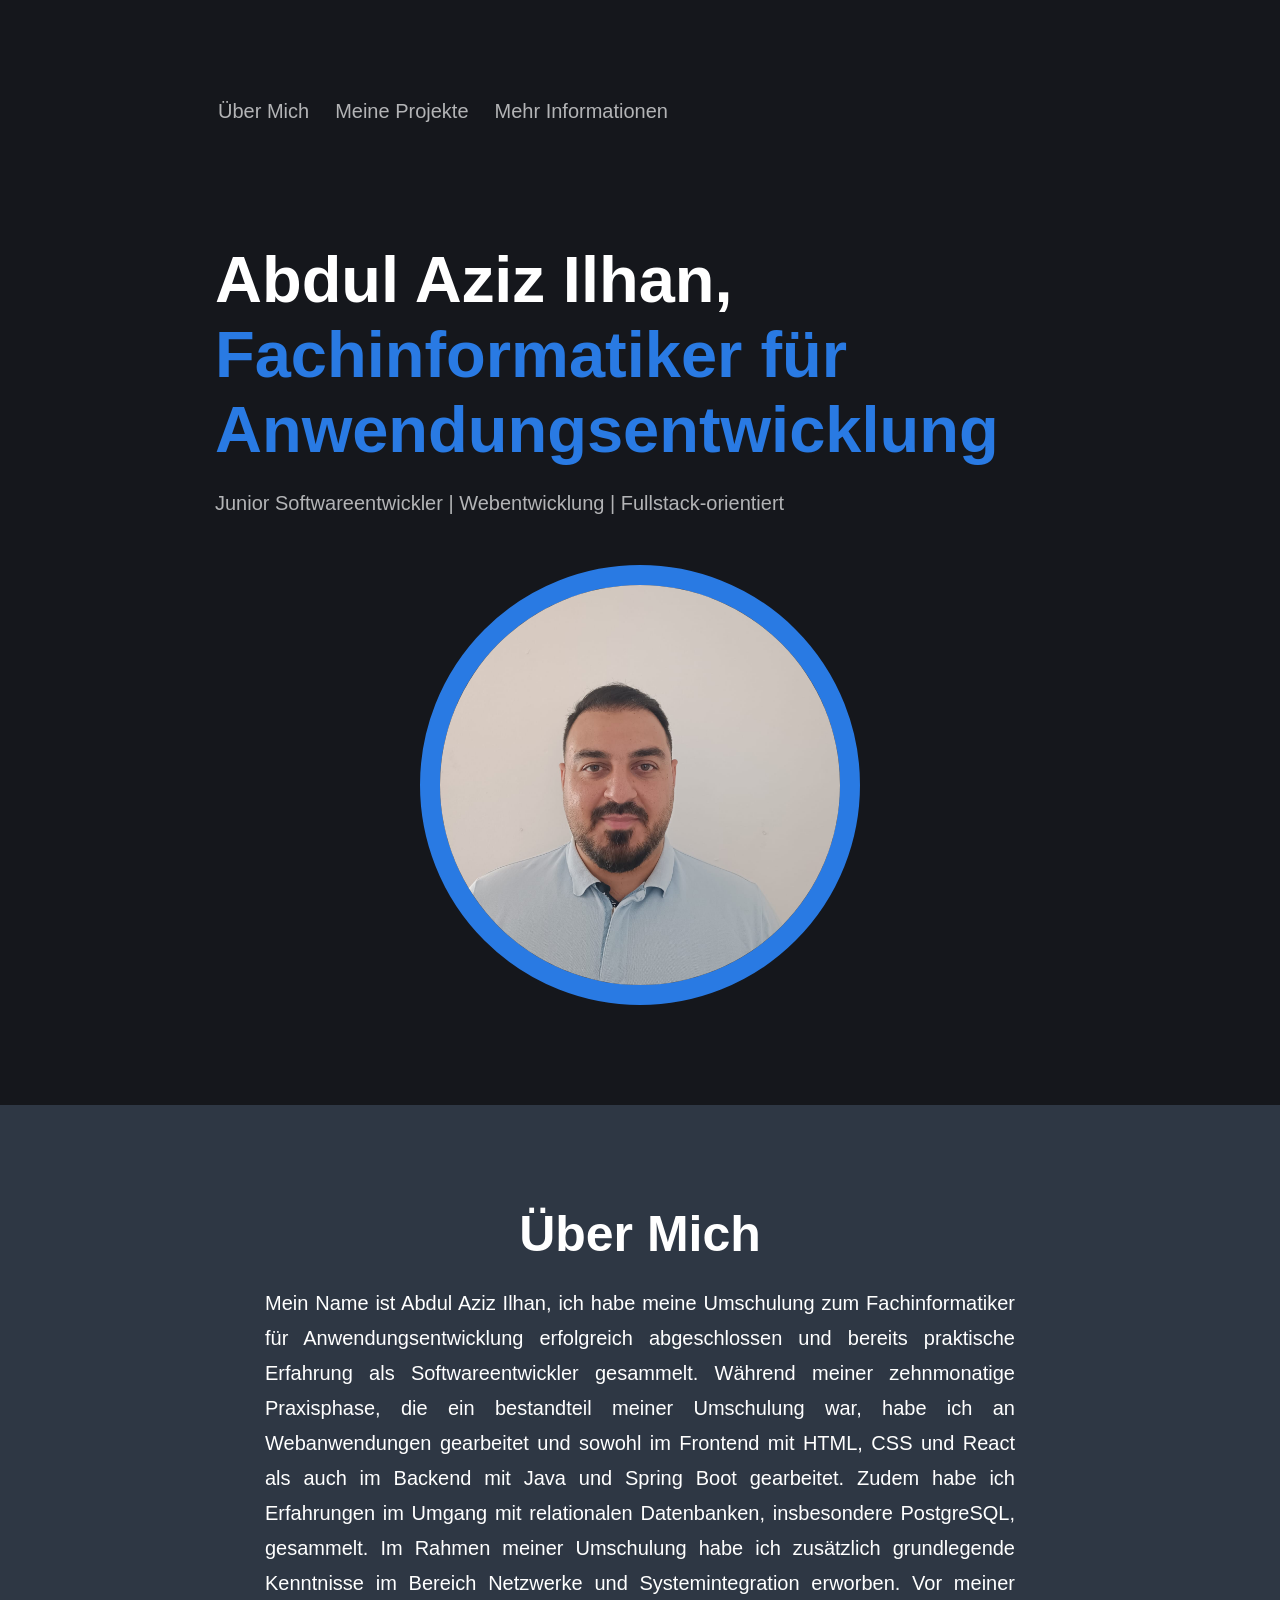
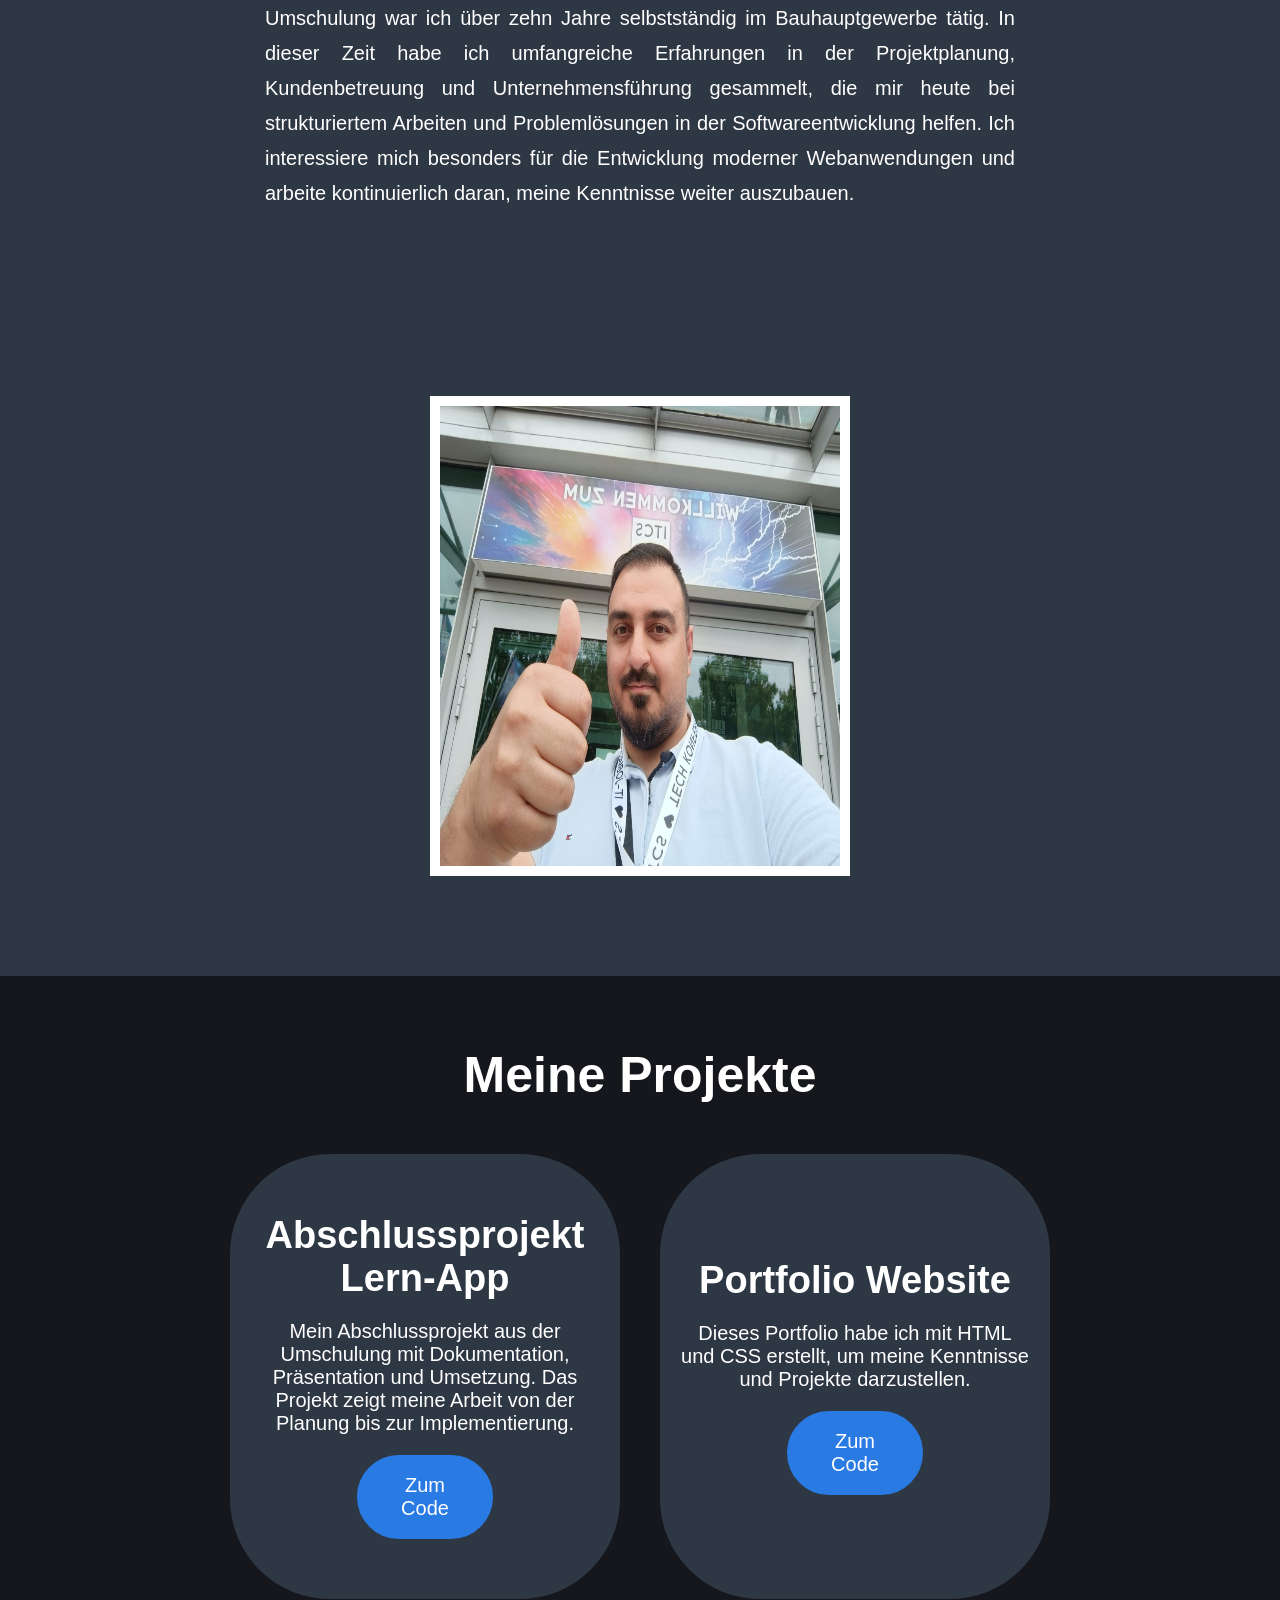
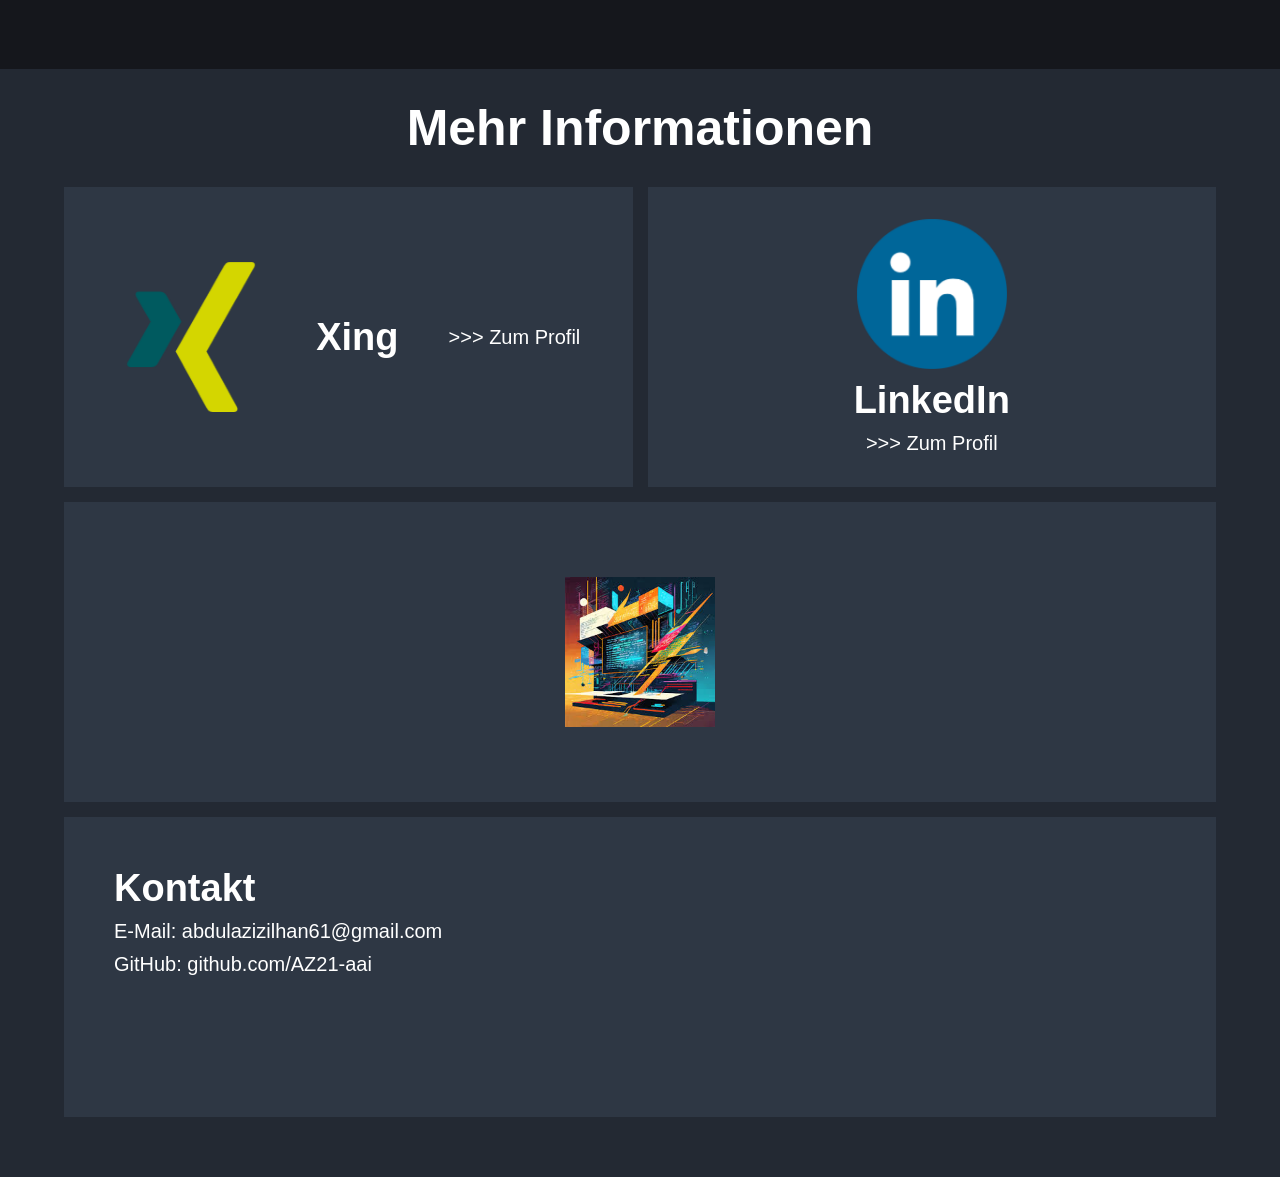
==== commit b9235e4b: "Update index.html" ====
--- a/index.html
+++ b/index.html
@@ -74,7 +74,7 @@
           <div id="item1" class="grid_item">
                 <img src="images/xing.png" alt="Xing">
                 <h3>Xing</h3>
-                <a href="https://www.xing.com/profile/AbdulAziz_Ilhan/web_profiles" target="_blank">>>> Zum<p> Profil</a></p>
+                <a href="https://www.xing.com/profile/AbdulAziz_Ilhan/web_profiles" target="_blank">>>> Zum Profil</a>
             </div>
             <div id="item2" class="grid_item">
                 <img src="images/linkedin.png" alt="LinkedIn">
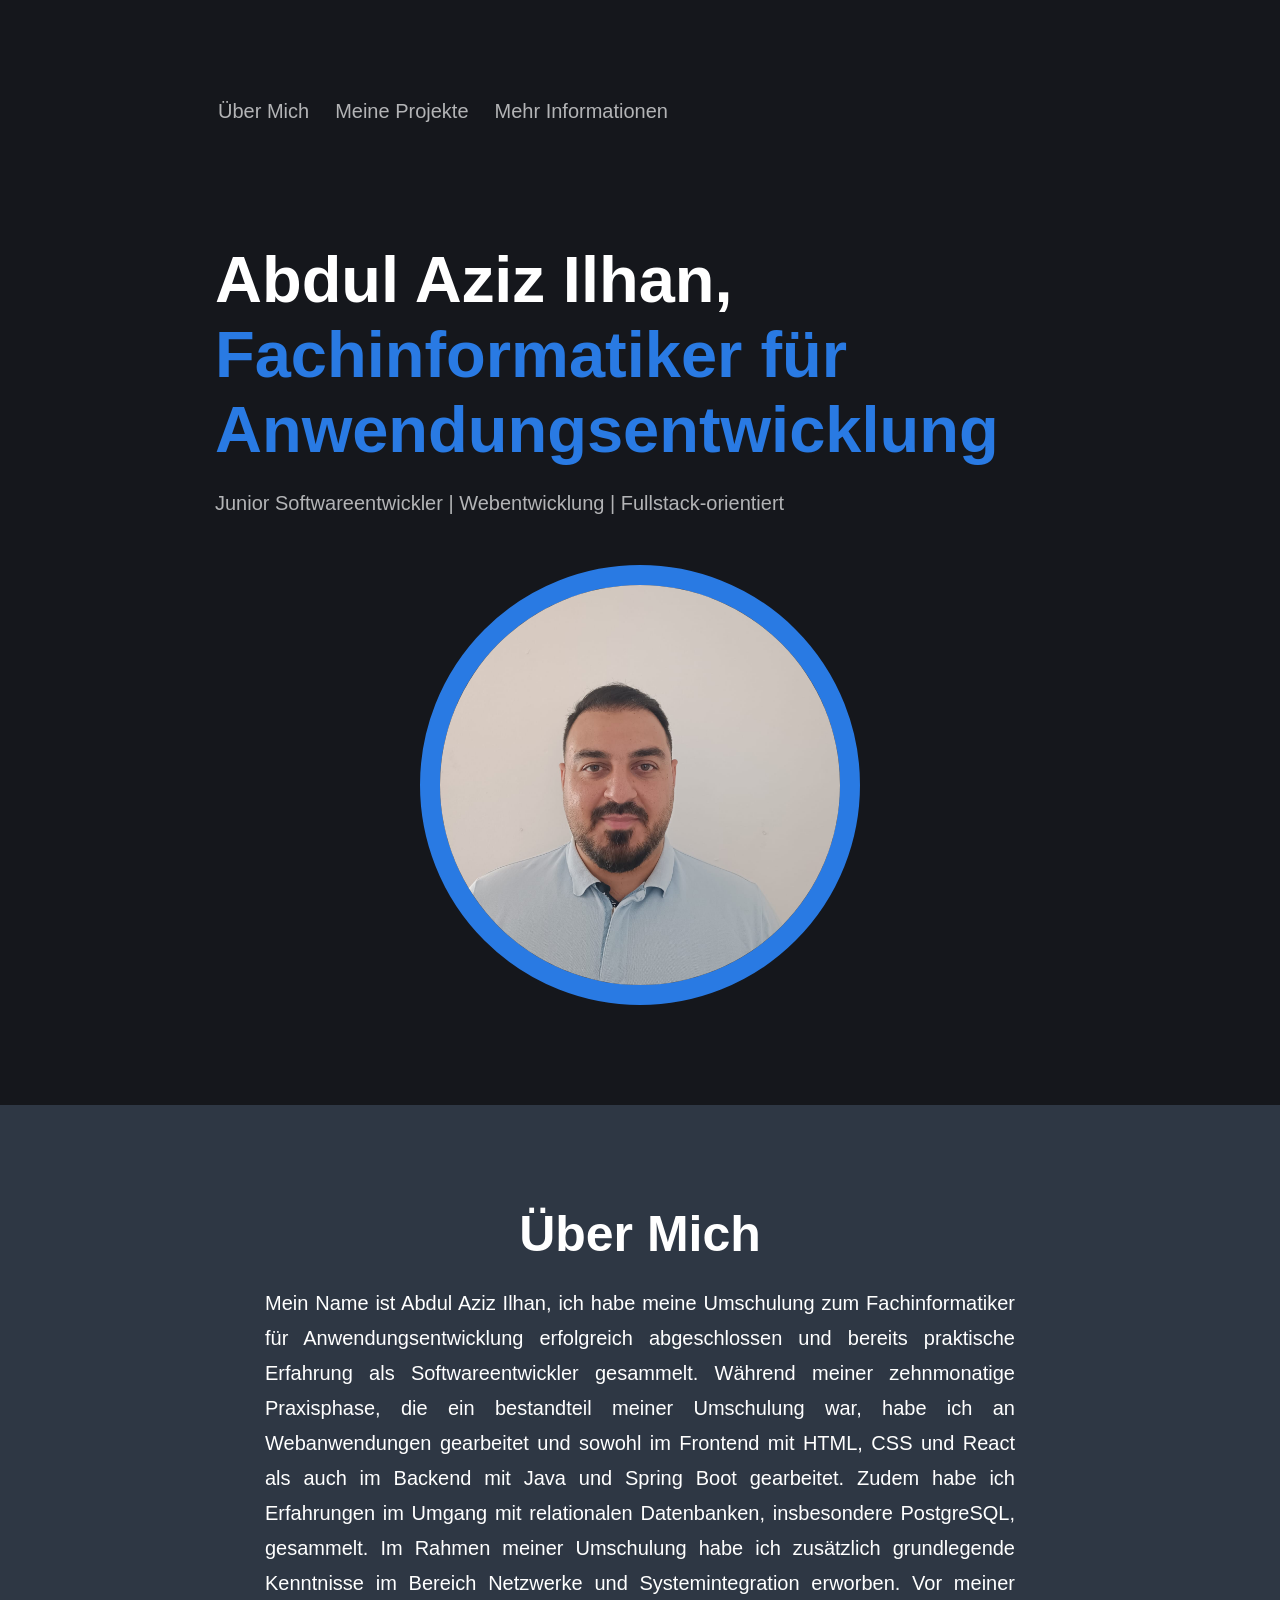
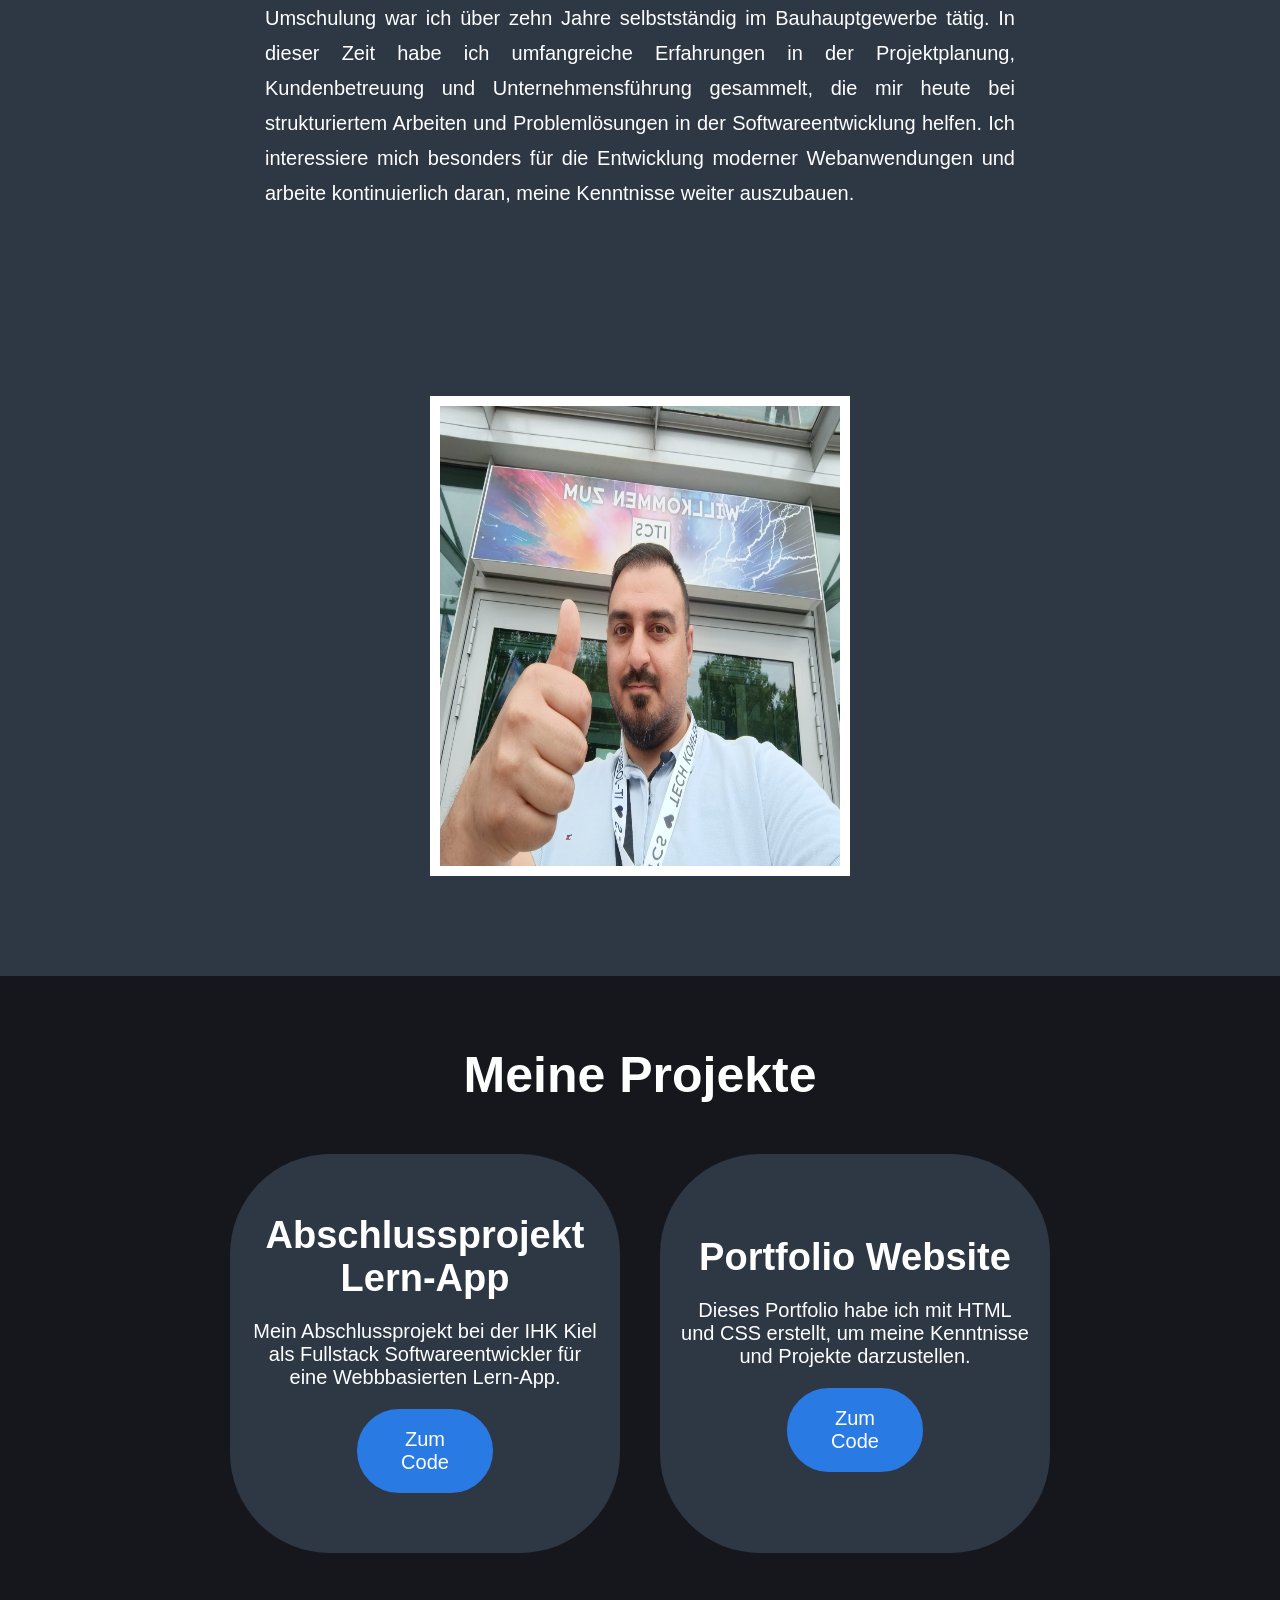
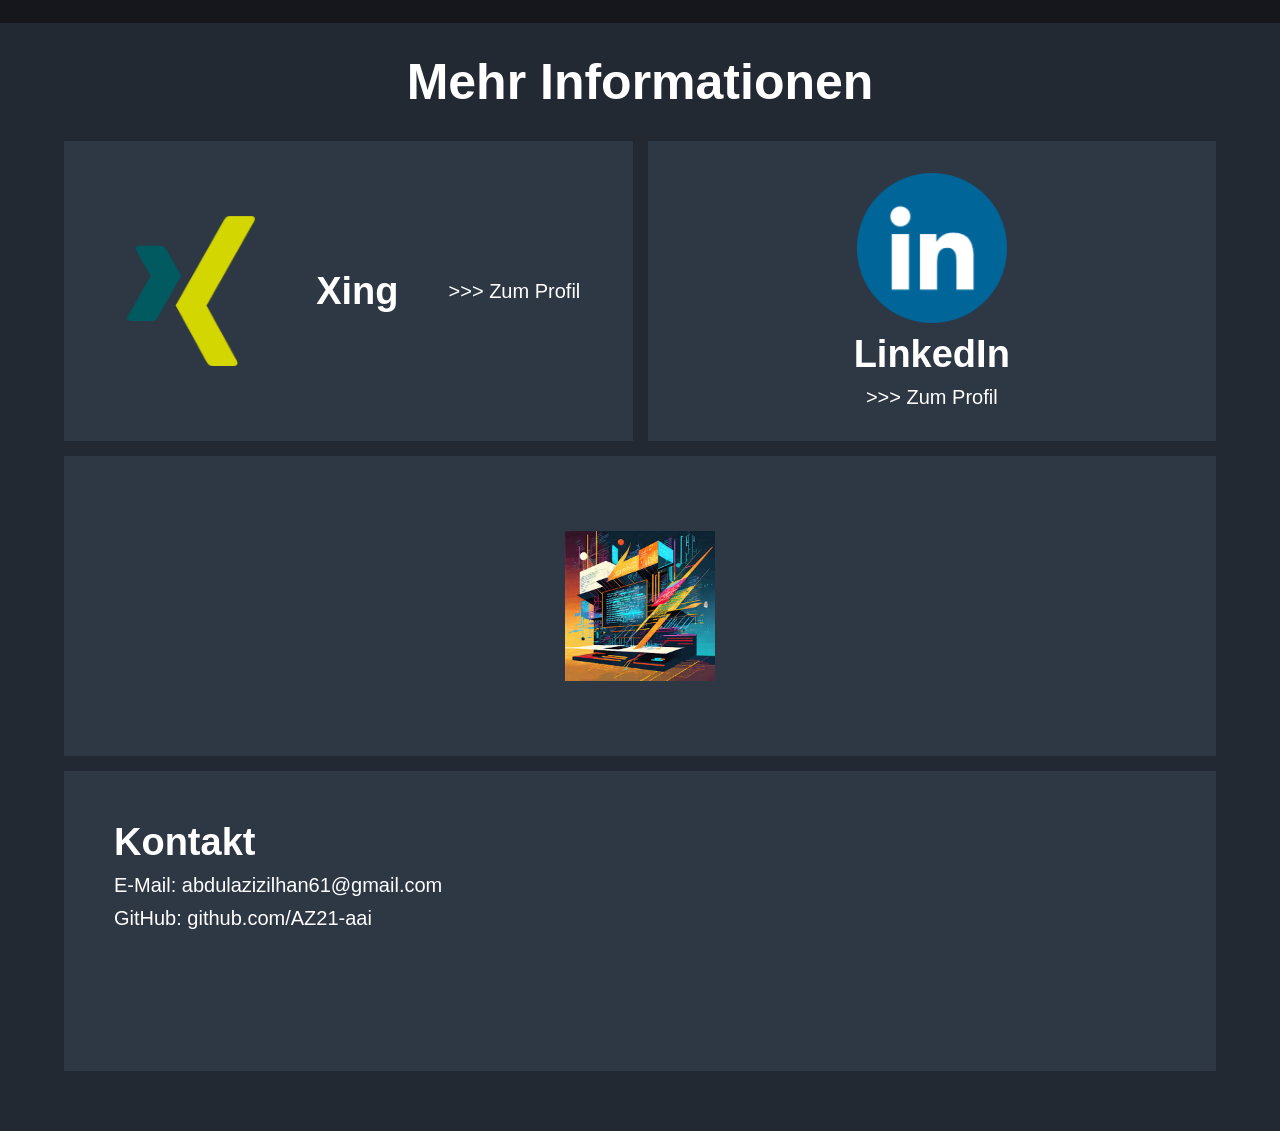
==== commit 8b776953: "Update index.html" ====
--- a/index.html
+++ b/index.html
@@ -58,7 +58,7 @@
         <div class="flex_container">
             <div class="card">
                 <h3>Abschlussprojekt Lern-App</h3>
-                <p>Mein Abschlussprojekt aus der Umschulung mit Dokumentation, Präsentation und Umsetzung. Das Projekt zeigt meine Arbeit von der Planung bis zur Implementierung.</p>
+                <p>Mein Abschlussprojekt bei der IHK Kiel als Fullstack Softwareentwickler für eine Webbbasierten Lern-App.</p>
                 <a href="https://github.com/AZ21-aai/lern-app" target="_blank">Zum Code</a>
             </div>
             <div class="card">
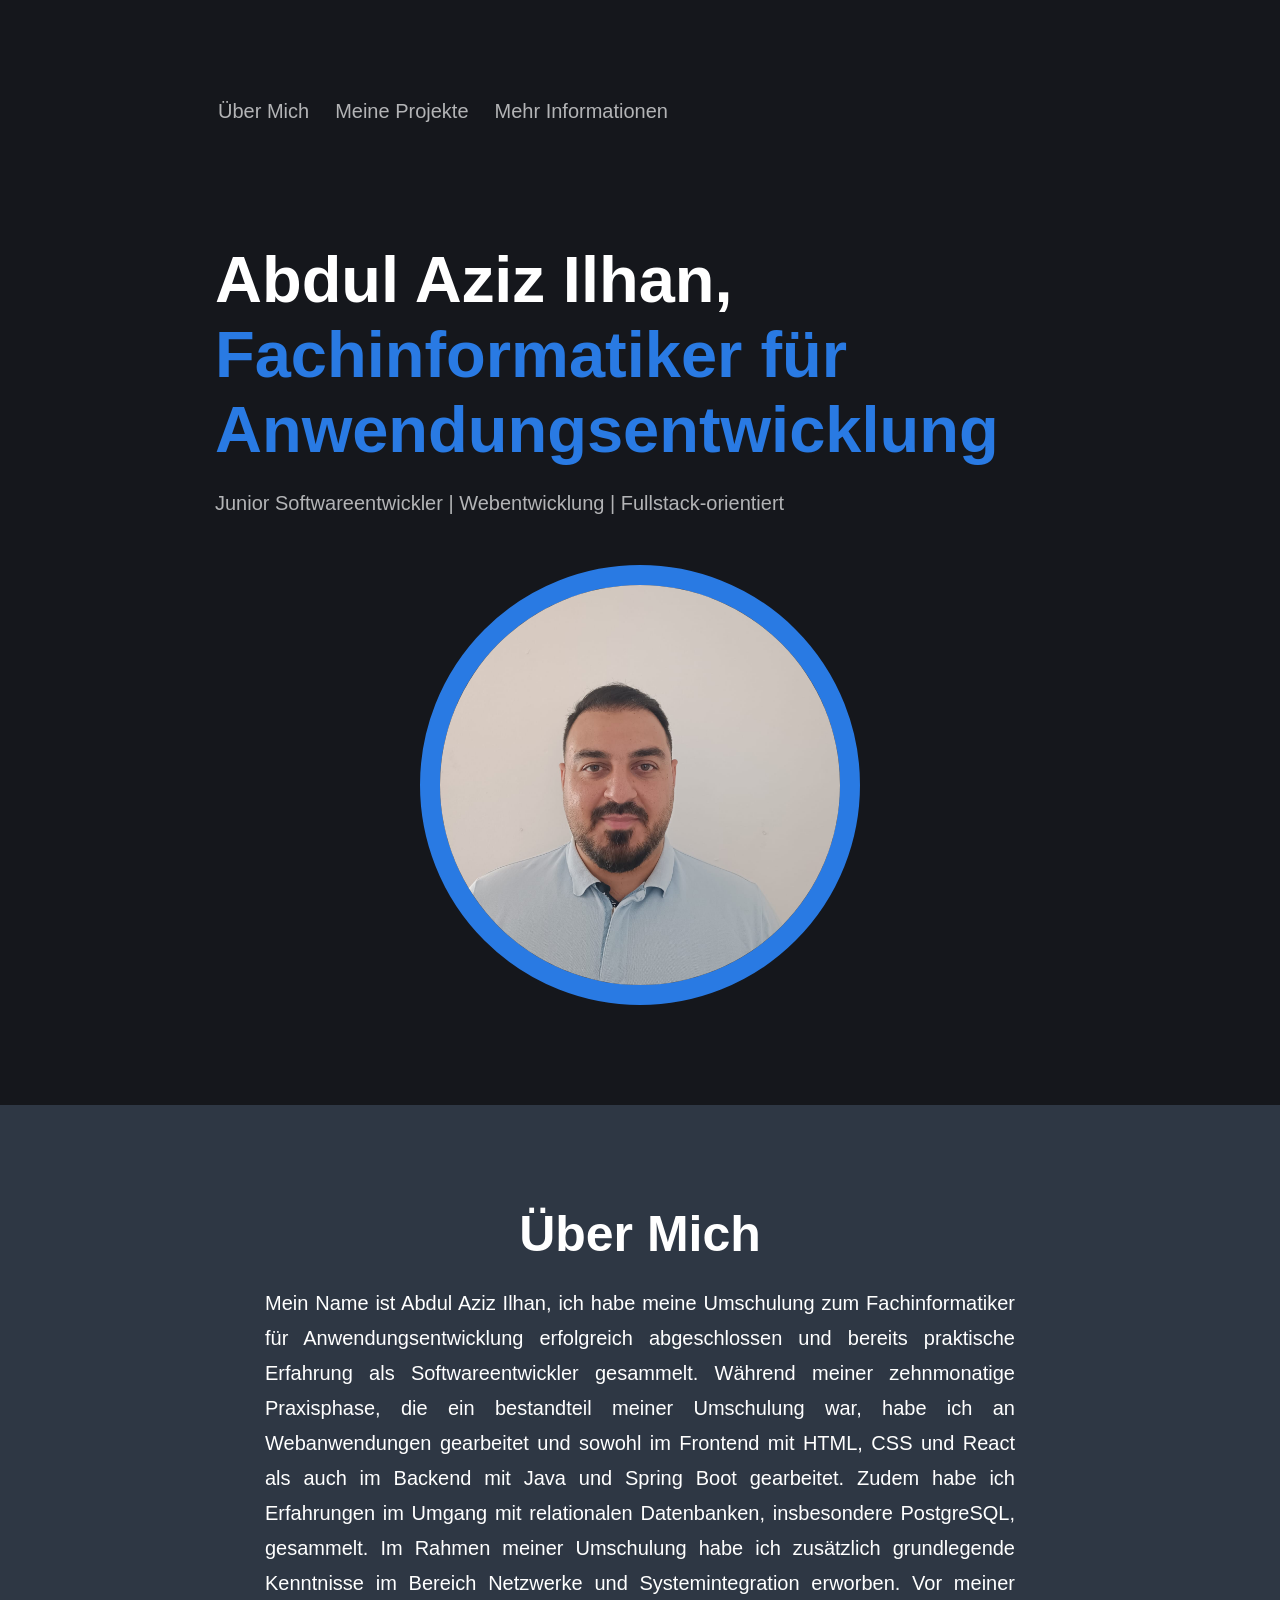
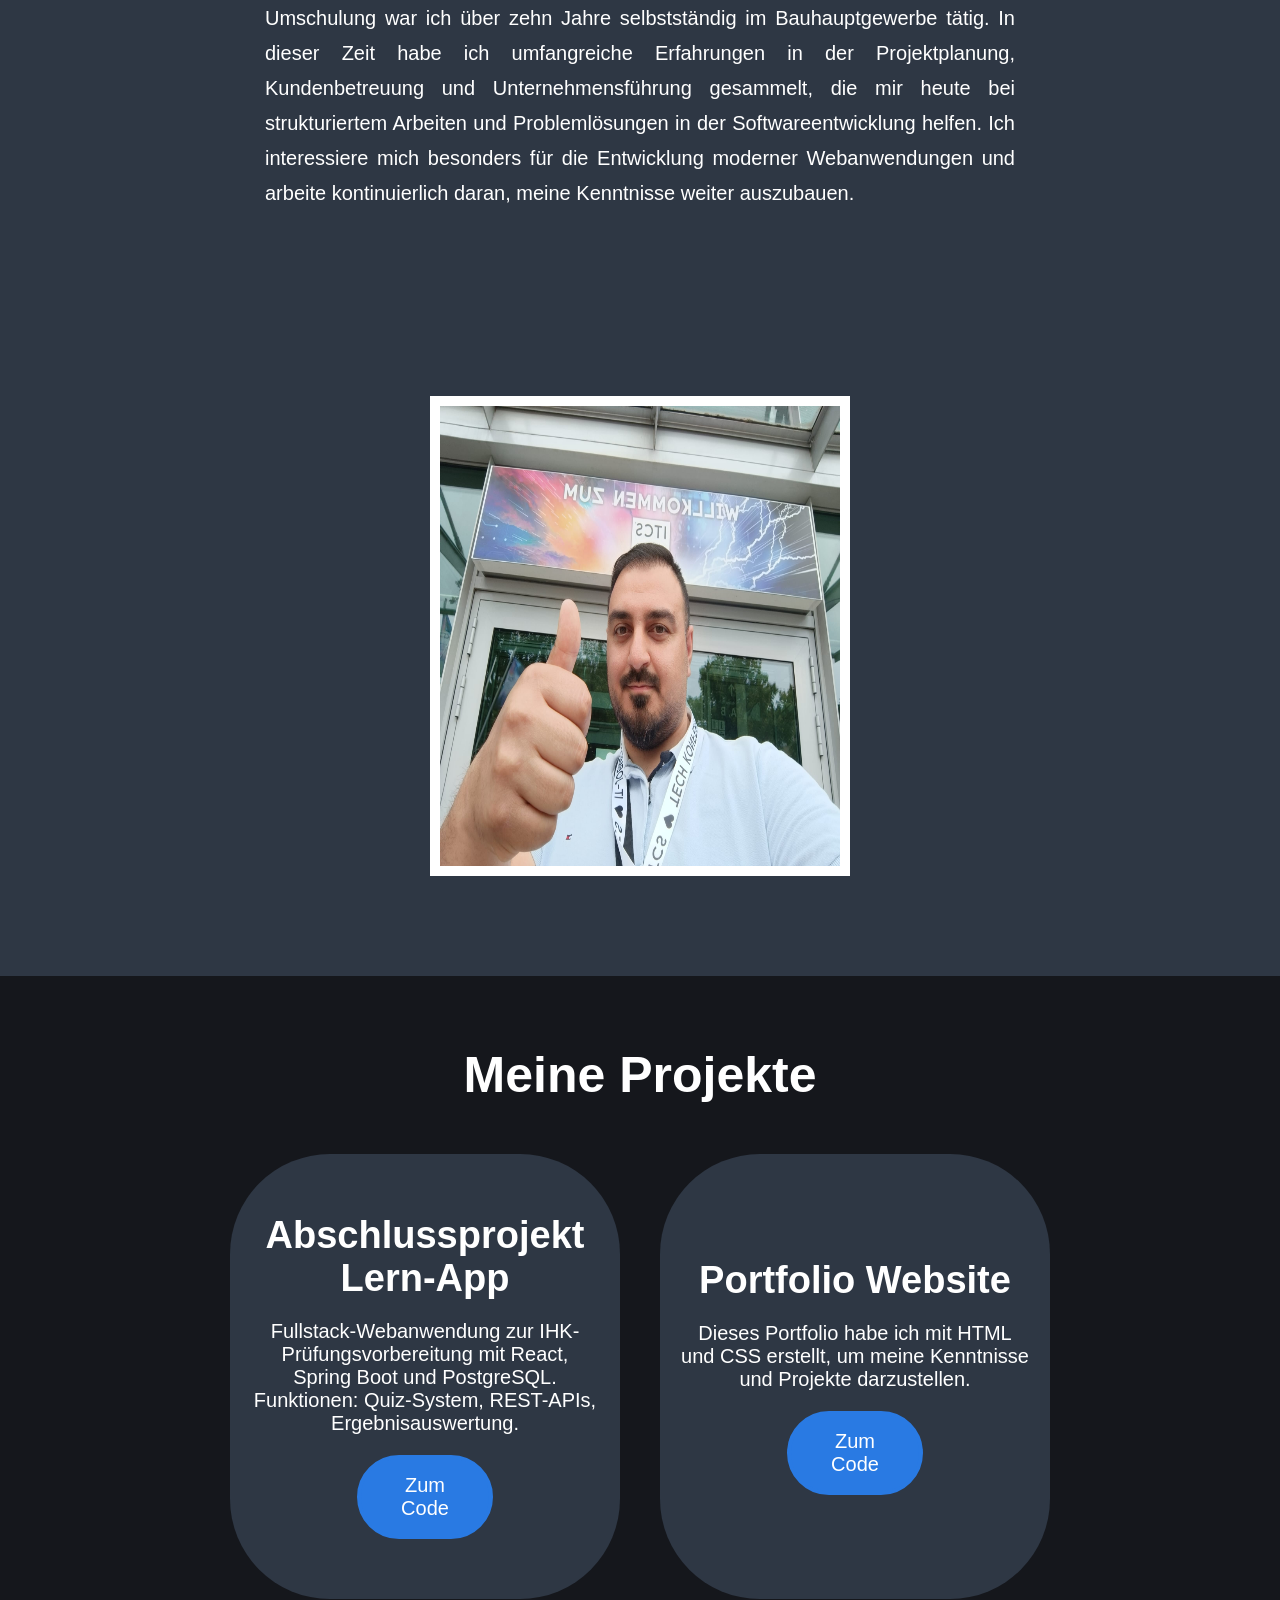
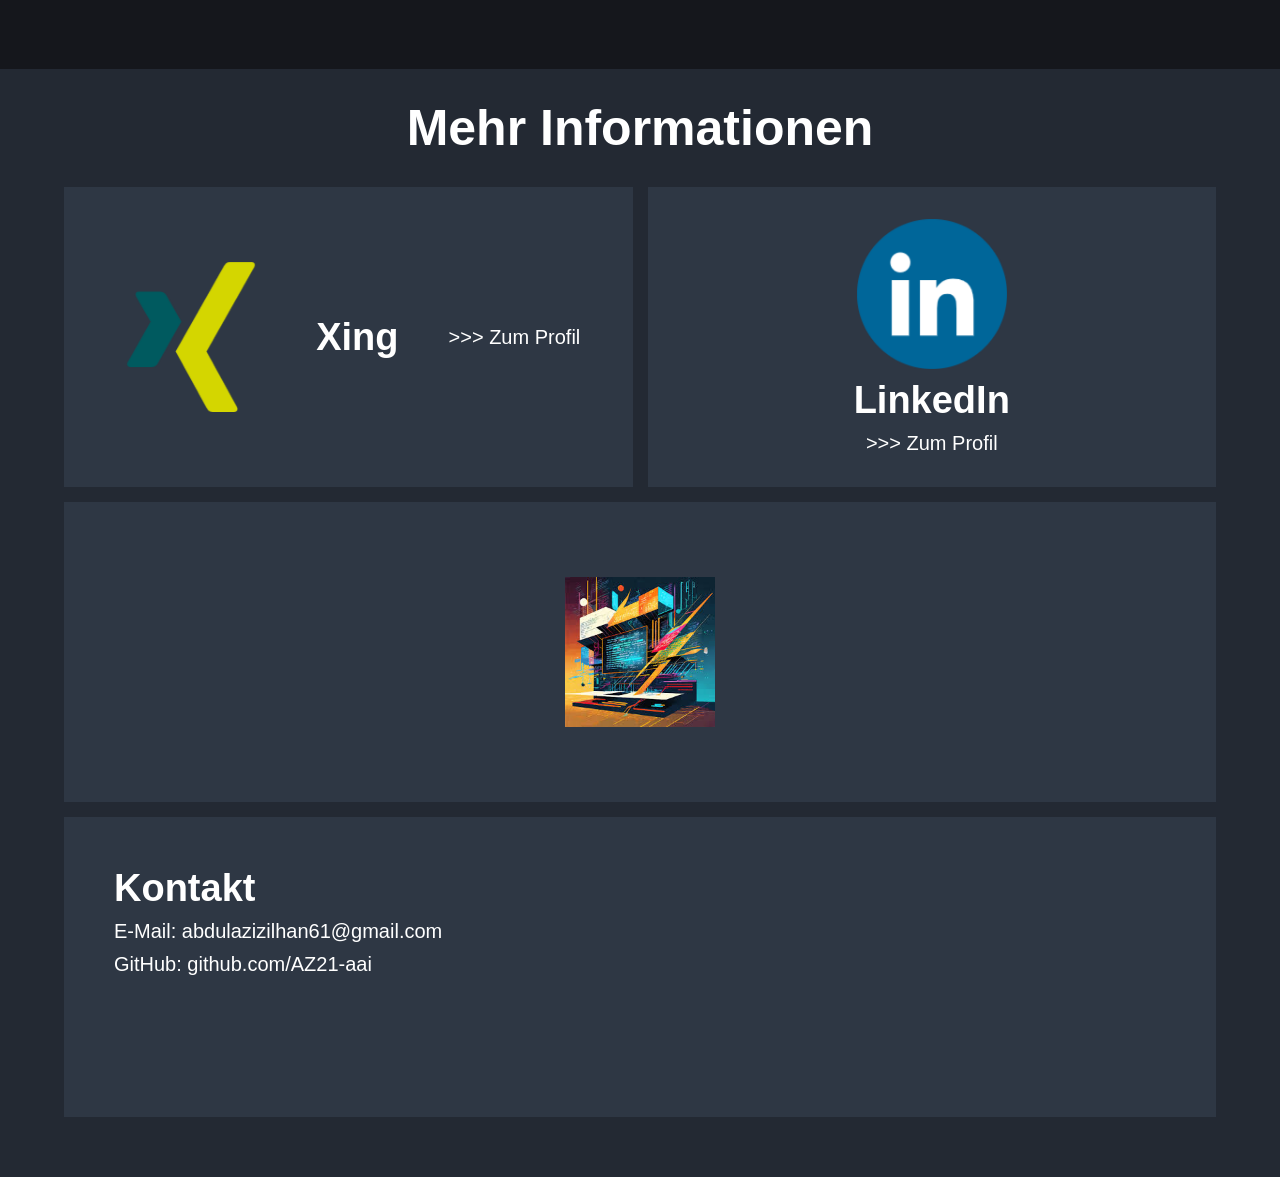
==== commit 96c0680d: "Update index.html" ====
--- a/index.html
+++ b/index.html
@@ -58,7 +58,8 @@
         <div class="flex_container">
             <div class="card">
                 <h3>Abschlussprojekt Lern-App</h3>
-                <p>Mein Abschlussprojekt bei der IHK Kiel als Fullstack Softwareentwickler für eine Webbbasierten Lern-App.</p>
+                <p>Fullstack-Webanwendung zur IHK-Prüfungsvorbereitung mit React, Spring Boot und PostgreSQL.
+                Funktionen: Quiz-System, REST-APIs, Ergebnisauswertung.</p>
                 <a href="https://github.com/AZ21-aai/lern-app" target="_blank">Zum Code</a>
             </div>
             <div class="card">
